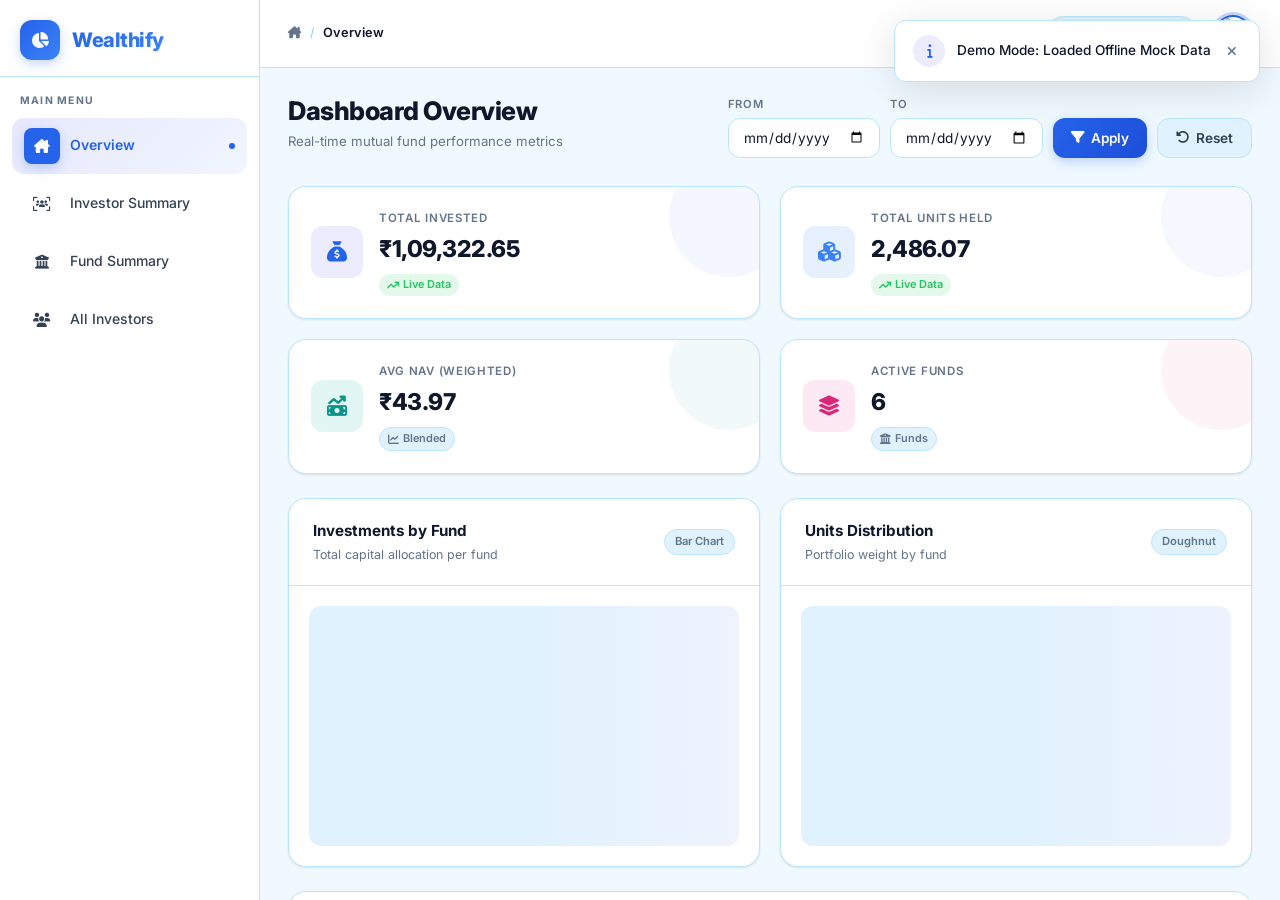
==== index.html @ 177cb7a1 "Bump script version in index.html to force browser cache reload" ====
<!DOCTYPE html>
<html lang="en" data-theme="light">
<head>
    <meta charset="UTF-8">
    <meta name="viewport" content="width=device-width, initial-scale=1.0">
    <meta name="description" content="Wealthify — A modern mutual fund investment dashboard with real-time data, analytics, and portfolio tracking.">
    <title>Wealthify — Mutual Fund Dashboard</title>

    <!-- Google Fonts -->
    <link rel="preconnect" href="https://fonts.googleapis.com">
    <link rel="preconnect" href="https://fonts.gstatic.com" crossorigin>
    <link href="https://fonts.googleapis.com/css2?family=Inter:wght@300;400;500;600;700;800&display=swap" rel="stylesheet">

    <!-- Font Awesome -->
    <link rel="stylesheet" href="https://cdnjs.cloudflare.com/ajax/libs/font-awesome/6.5.0/css/all.min.css">

    <!-- Chart.js -->
    <script src="https://cdn.jsdelivr.net/npm/chart.js@4.4.0/dist/chart.umd.min.js"></script>

    <!-- Custom CSS -->
    <link rel="stylesheet" href="style.css">
</head>
<body>

    <!-- Toast Container -->
    <div id="toast-container" aria-live="polite"></div>

    <div class="app-wrapper">

        <!-- ═══════════════════════════════════ SIDEBAR ═══════════════════════════════════ -->
        <aside class="sidebar" id="sidebar">
            <div class="sidebar-header">
                <div class="logo">
                    <div class="logo-icon"><i class="fa-solid fa-chart-pie"></i></div>
                    <span class="logo-text">Wealthify</span>
                </div>
                <button class="sidebar-close" id="sidebar-close" aria-label="Close sidebar">
                    <i class="fa-solid fa-xmark"></i>
                </button>
            </div>

            <div class="sidebar-section-label">MAIN MENU</div>
            <nav class="nav-menu" role="navigation" aria-label="Main navigation">
                <a href="#" class="nav-item active" data-view="dashboard" id="nav-dashboard">
                    <span class="nav-icon"><i class="fa-solid fa-house-chimney"></i></span>
                    <span class="nav-label">Overview</span>
                    <span class="nav-indicator"></span>
                </a>
                <a href="#" class="nav-item" data-view="investor-summary" id="nav-investor-summary">
                    <span class="nav-icon"><i class="fa-solid fa-users-viewfinder"></i></span>
                    <span class="nav-label">Investor Summary</span>
                    <span class="nav-indicator"></span>
                </a>
                <a href="#" class="nav-item" data-view="fund-summary" id="nav-fund-summary">
                    <span class="nav-icon"><i class="fa-solid fa-building-columns"></i></span>
                    <span class="nav-label">Fund Summary</span>
                    <span class="nav-indicator"></span>
                </a>
                <a href="#" class="nav-item" data-view="investors" id="nav-investors">
                    <span class="nav-icon"><i class="fa-solid fa-users"></i></span>
                    <span class="nav-label">All Investors</span>
                    <span class="nav-indicator"></span>
                </a>
            </nav>


        </aside>

        <!-- Overlay for mobile -->
        <div class="sidebar-overlay" id="sidebar-overlay"></div>

        <!-- ══════════════════════════════════ MAIN CONTENT ══════════════════════════════════ -->
        <main class="main-content" id="main-content">

            <!-- Top Header -->
            <header class="top-header">
                <div class="header-left">
                    <button class="hamburger" id="hamburger" aria-label="Open menu">
                        <i class="fa-solid fa-bars"></i>
                    </button>
                    <div class="breadcrumb" id="breadcrumb">
                        <span><i class="fa-solid fa-house-chimney"></i></span>
                        <span class="breadcrumb-sep">/</span>
                        <span class="breadcrumb-current" id="breadcrumb-current">Overview</span>
                    </div>
                </div>
                <div class="header-right">
                    <div class="header-date">
                        <i class="fa-regular fa-calendar"></i>
                        <span id="header-date-text"></span>
                    </div>
                    <div class="user-avatar" title="Admin User">
                        <img src="https://ui-avatars.com/api/?name=Admin+User&background=6366f1&color=fff&bold=true&size=80" alt="Admin User">
                        <div class="avatar-badge"></div>
                    </div>
                </div>
            </header>

            <!-- Views Container -->
            <div class="views-container" id="views-container">

                <!-- ══════════ VIEW: DASHBOARD ══════════ -->
                <section id="dashboard" class="view active" aria-label="Dashboard Overview">
                    <div class="page-header">
                        <div class="page-title">
                            <h1>Dashboard Overview</h1>
                            <p class="page-subtitle">Real-time mutual fund performance metrics</p>
                        </div>
                        <div class="filters" id="dash-filters">
                            <div class="filter-group">
                                <label class="filter-label" for="dash-start-date">From</label>
                                <input type="date" id="dash-start-date" class="date-input" aria-label="Start date">
                            </div>
                            <div class="filter-group">
                                <label class="filter-label" for="dash-end-date">To</label>
                                <input type="date" id="dash-end-date" class="date-input" aria-label="End date">
                            </div>
                            <button class="btn btn-primary" id="dash-apply-btn" onclick="app.loadDashboard()">
                                <i class="fa-solid fa-filter"></i> Apply
                            </button>
                            <button class="btn btn-ghost" id="dash-reset-btn" onclick="app.resetDashboardFilters()">
                                <i class="fa-solid fa-rotate-left"></i> Reset
                            </button>
                        </div>
                    </div>

                    <!-- Summary Cards -->
                    <div class="stats-grid" id="dash-stats-grid">
                        <div class="stat-card" id="stat-card-1">
                            <div class="stat-card-bg"></div>
                            <div class="stat-icon stat-icon-purple"><i class="fa-solid fa-sack-dollar"></i></div>
                            <div class="stat-content">
                                <p class="stat-label">Total Invested</p>
                                <h2 class="stat-value" id="stat-total-invested">₹0</h2>
                                <span class="stat-badge stat-badge-up"><i class="fa-solid fa-arrow-trend-up"></i> Live Data</span>
                            </div>
                        </div>
                        <div class="stat-card" id="stat-card-2">
                            <div class="stat-card-bg"></div>
                            <div class="stat-icon stat-icon-blue"><i class="fa-solid fa-cubes"></i></div>
                            <div class="stat-content">
                                <p class="stat-label">Total Units Held</p>
                                <h2 class="stat-value" id="stat-total-units">0</h2>
                                <span class="stat-badge stat-badge-up"><i class="fa-solid fa-arrow-trend-up"></i> Live Data</span>
                            </div>
                        </div>
                        <div class="stat-card" id="stat-card-3">
                            <div class="stat-card-bg"></div>
                            <div class="stat-icon stat-icon-teal"><i class="fa-solid fa-money-bill-trend-up"></i></div>
                            <div class="stat-content">
                                <p class="stat-label">Avg NAV (Weighted)</p>
                                <h2 class="stat-value" id="stat-avg-nav">₹0</h2>
                                <span class="stat-badge stat-badge-neutral"><i class="fa-solid fa-chart-line"></i> Blended</span>
                            </div>
                        </div>
                        <div class="stat-card" id="stat-card-4">
                            <div class="stat-card-bg"></div>
                            <div class="stat-icon stat-icon-pink"><i class="fa-solid fa-layer-group"></i></div>
                            <div class="stat-content">
                                <p class="stat-label">Active Funds</p>
                                <h2 class="stat-value" id="stat-fund-count">0</h2>
                                <span class="stat-badge stat-badge-neutral"><i class="fa-solid fa-building-columns"></i> Funds</span>
                            </div>
                        </div>
                    </div>

                    <!-- Charts Row -->
                    <div class="charts-grid">
                        <div class="card chart-card">
                            <div class="card-header">
                                <div>
                                    <h3 class="card-title">Investments by Fund</h3>
                                    <p class="card-subtitle">Total capital allocation per fund</p>
                                </div>
                                <div class="card-actions">
                                    <span class="chart-badge">Bar Chart</span>
                                </div>
                            </div>
                            <div class="chart-wrap">
                                <canvas id="fundInvestmentChart" aria-label="Fund investment bar chart"></canvas>
                                <div class="chart-skeleton" id="chart-skeleton-1"></div>
                            </div>
                        </div>
                        <div class="card chart-card">
                            <div class="card-header">
                                <div>
                                    <h3 class="card-title">Units Distribution</h3>
                                    <p class="card-subtitle">Portfolio weight by fund</p>
                                </div>
                                <div class="card-actions">
                                    <span class="chart-badge">Doughnut</span>
                                </div>
                            </div>
                            <div class="chart-wrap">
                                <canvas id="fundUnitsChart" aria-label="Fund units doughnut chart"></canvas>
                                <div class="chart-skeleton" id="chart-skeleton-2"></div>
                            </div>
                        </div>
                    </div>

                    <!-- Overview Table -->
                    <div class="card table-card">
                        <div class="card-header">
                            <div>
                                <h3 class="card-title">Fund Performance Summary</h3>
                                <p class="card-subtitle">Aggregated metrics per mutual fund</p>
                            </div>
                        </div>
                        <div class="table-responsive">
                            <table class="data-table" id="dashboard-table" aria-label="Fund performance summary">
                                <thead>
                                    <tr>
                                        <th class="sortable" data-col="mutual_fund" data-table="dashboard">
                                            Mutual Fund <span class="sort-icon"><i class="fa-solid fa-sort"></i></span>
                                        </th>
                                        <th class="sortable" data-col="total_amount" data-table="dashboard">
                                            Total Invested <span class="sort-icon"><i class="fa-solid fa-sort"></i></span>
                                        </th>
                                        <th class="sortable" data-col="total_units" data-table="dashboard">
                                            Total Units <span class="sort-icon"><i class="fa-solid fa-sort"></i></span>
                                        </th>
                                        <th class="sortable" data-col="average_nav" data-table="dashboard">
                                            Avg NAV <span class="sort-icon"><i class="fa-solid fa-sort"></i></span>
                                        </th>
                                    </tr>
                                </thead>
                                <tbody id="dashboard-tbody">
                                    <!-- Skeleton rows -->
                                    <tr class="skeleton-row"><td colspan="4"><div class="skeleton-line"></div></td></tr>
                                    <tr class="skeleton-row"><td colspan="4"><div class="skeleton-line"></div></td></tr>
                                    <tr class="skeleton-row"><td colspan="4"><div class="skeleton-line"></div></td></tr>
                                </tbody>
                            </table>
                        </div>
                        <div class="table-empty hidden" id="dashboard-empty">
                            <i class="fa-solid fa-inbox"></i>
                            <p>No data found for selected filters.</p>
                        </div>
                    </div>
                </section>

                <!-- ══════════ VIEW: INVESTOR SUMMARY ══════════ -->
                <section id="investor-summary" class="view" aria-label="Investor Summary">
                    <div class="page-header">
                        <div class="page-title">
                            <h1>Investor Summary</h1>
                            <p class="page-subtitle">Per-investor fund allocation and totals</p>
                        </div>
                        <div class="filters">
                            <div class="filter-group search-group">
                                <span class="search-icon"><i class="fa-solid fa-magnifying-glass"></i></span>
                                <input type="text" id="inv-search" class="search-input" placeholder="Search investor name..." aria-label="Search investors">
                            </div>
                            <div class="filter-group">
                                <label class="filter-label" for="inv-start-date">From</label>
                                <input type="date" id="inv-start-date" class="date-input" aria-label="Start date">
                            </div>
                            <div class="filter-group">
                                <label class="filter-label" for="inv-end-date">To</label>
                                <input type="date" id="inv-end-date" class="date-input" aria-label="End date">
                            </div>
                            <button class="btn btn-primary" onclick="app.resetPageAndLoad('investorSummary')">
                                <i class="fa-solid fa-filter"></i> Apply
                            </button>
                        </div>
                    </div>

                    <div class="card table-card">
                        <div class="card-header">
                            <div>
                                <h3 class="card-title">Investor Purchase Details</h3>
                                <p class="card-subtitle" id="inv-count-label">Showing all records</p>
                            </div>
                        </div>
                        <div class="table-responsive">
                            <table class="data-table" id="investor-summary-table" aria-label="Investor summary table">
                                <thead>
                                    <tr>
                                        <th>Investor Name</th>
                                        <th>Mutual Fund</th>
                                        <th class="text-right">Total Amount (₹)</th>
                                        <th class="text-right">Total Units</th>
                                    </tr>
                                </thead>
                                <tbody id="investor-summary-tbody">
                                    <tr class="skeleton-row"><td colspan="4"><div class="skeleton-line"></div></td></tr>
                                    <tr class="skeleton-row"><td colspan="4"><div class="skeleton-line"></div></td></tr>
                                    <tr class="skeleton-row"><td colspan="4"><div class="skeleton-line"></div></td></tr>
                                </tbody>
                            </table>
                        </div>
                        <div class="table-empty hidden" id="investor-summary-empty">
                            <i class="fa-solid fa-inbox"></i>
                            <p>No investor records found.</p>
                        </div>
                        <div class="pagination-bar">
                            <span class="pagination-info" id="inv-page-info">Page 1</span>
                            <div class="pagination-controls">
                                <button class="pag-btn" id="inv-prev" onclick="app.prevPage('investorSummary')" disabled aria-label="Previous page">
                                    <i class="fa-solid fa-chevron-left"></i> Prev
                                </button>
                                <span class="pag-current" id="inv-page-num">1</span>
                                <button class="pag-btn" id="inv-next" onclick="app.nextPage('investorSummary')" aria-label="Next page">
                                    Next <i class="fa-solid fa-chevron-right"></i>
                                </button>
                            </div>
                        </div>
                    </div>
                </section>

                <!-- ══════════ VIEW: FUND SUMMARY ══════════ -->
                <section id="fund-summary" class="view" aria-label="Fund Summary">
                    <div class="page-header">
                        <div class="page-title">
                            <h1>Fund-wise Summary</h1>
                            <p class="page-subtitle">Fund breakdown by investor contributions</p>
                        </div>
                        <div class="filters">
                            <div class="filter-group">
                                <label class="filter-label" for="fund-start-date">From</label>
                                <input type="date" id="fund-start-date" class="date-input" aria-label="Start date">
                            </div>
                            <div class="filter-group">
                                <label class="filter-label" for="fund-end-date">To</label>
                                <input type="date" id="fund-end-date" class="date-input" aria-label="End date">
                            </div>
                            <button class="btn btn-primary" onclick="app.resetPageAndLoad('fundSummary')">
                                <i class="fa-solid fa-filter"></i> Apply
                            </button>
                        </div>
                    </div>

                    <div class="card table-card">
                        <div class="card-header">
                            <div>
                                <h3 class="card-title">Fund Investor Breakdown</h3>
                                <p class="card-subtitle" id="fund-count-label">Showing all records</p>
                            </div>
                        </div>
                        <div class="table-responsive">
                            <table class="data-table" id="fund-summary-table" aria-label="Fund summary table">
                                <thead>
                                    <tr>
                                        <th>Mutual Fund</th>
                                        <th>Investor Name</th>
                                        <th class="text-right">Invested Amount (₹)</th>
                                        <th class="text-right">NAV Units</th>
                                    </tr>
                                </thead>
                                <tbody id="fund-summary-tbody">
                                    <tr class="skeleton-row"><td colspan="4"><div class="skeleton-line"></div></td></tr>
                                    <tr class="skeleton-row"><td colspan="4"><div class="skeleton-line"></div></td></tr>
                                    <tr class="skeleton-row"><td colspan="4"><div class="skeleton-line"></div></td></tr>
                                </tbody>
                            </table>
                        </div>
                        <div class="table-empty hidden" id="fund-summary-empty">
                            <i class="fa-solid fa-inbox"></i>
                            <p>No fund records found.</p>
                        </div>
                        <div class="pagination-bar">
                            <span class="pagination-info" id="fund-page-info">Page 1</span>
                            <div class="pagination-controls">
                                <button class="pag-btn" id="fund-prev" onclick="app.prevPage('fundSummary')" disabled aria-label="Previous page">
                                    <i class="fa-solid fa-chevron-left"></i> Prev
                                </button>
                                <span class="pag-current" id="fund-page-num">1</span>
                                <button class="pag-btn" id="fund-next" onclick="app.nextPage('fundSummary')" aria-label="Next page">
                                    Next <i class="fa-solid fa-chevron-right"></i>
                                </button>
                            </div>
                        </div>
                    </div>
                </section>

                <!-- ══════════ VIEW: ALL INVESTORS ══════════ -->
                <section id="investors" class="view" aria-label="All Investors">
                    <div class="page-header">
                        <div class="page-title">
                            <h1>All Investors</h1>
                            <p class="page-subtitle">Complete investor registry with portfolio totals</p>
                        </div>
                        <div class="filters">
                            <div class="filter-group search-group">
                                <span class="search-icon"><i class="fa-solid fa-magnifying-glass"></i></span>
                                <input type="text" id="all-inv-search" class="search-input" placeholder="Search investor name..." aria-label="Search all investors">
                            </div>
                            <div class="filter-group">
                                <label class="filter-label" for="all-inv-start-date">From</label>
                                <input type="date" id="all-inv-start-date" class="date-input" aria-label="Start date">
                            </div>
                            <div class="filter-group">
                                <label class="filter-label" for="all-inv-end-date">To</label>
                                <input type="date" id="all-inv-end-date" class="date-input" aria-label="End date">
                            </div>
                            <button class="btn btn-primary" onclick="app.resetPageAndLoad('investors')">
                                <i class="fa-solid fa-filter"></i> Apply
                            </button>
                        </div>
                    </div>

                    <div class="card table-card">
                        <div class="card-header">
                            <div>
                                <h3 class="card-title">Investor Registry</h3>
                                <p class="card-subtitle" id="all-inv-count-label">Showing all records</p>
                            </div>
                        </div>
                        <div class="table-responsive">
                            <table class="data-table" id="investors-list-table" aria-label="Investors list table">
                                <thead>
                                    <tr>
                                        <th>#</th>
                                        <th>Investor Name</th>
                                        <th>PAN Number</th>
                                        <th class="text-right">Total Investment (₹)</th>
                                    </tr>
                                </thead>
                                <tbody id="investors-tbody">
                                    <tr class="skeleton-row"><td colspan="4"><div class="skeleton-line"></div></td></tr>
                                    <tr class="skeleton-row"><td colspan="4"><div class="skeleton-line"></div></td></tr>
                                    <tr class="skeleton-row"><td colspan="4"><div class="skeleton-line"></div></td></tr>
                                </tbody>
                            </table>
                        </div>
                        <div class="table-empty hidden" id="investors-empty">
                            <i class="fa-solid fa-inbox"></i>
                            <p>No investors found.</p>
                        </div>
                        <div class="pagination-bar">
                            <span class="pagination-info" id="all-inv-page-info">Page 1</span>
                            <div class="pagination-controls">
                                <button class="pag-btn" id="all-inv-prev" onclick="app.prevPage('investors')" disabled aria-label="Previous page">
                                    <i class="fa-solid fa-chevron-left"></i> Prev
                                </button>
                                <span class="pag-current" id="all-inv-page-num">1</span>
                                <button class="pag-btn" id="all-inv-next" onclick="app.nextPage('investors')" aria-label="Next page">
                                    Next <i class="fa-solid fa-chevron-right"></i>
                                </button>
                            </div>
                        </div>
                    </div>
                </section>

            </div><!-- /views-container -->
        </main><!-- /main-content -->
    </div><!-- /app-wrapper -->

    <script src="app.js?v=3"></script>
</body>
</html>
---- style.css ----
/* ═══════════════════════════════════════════════════════════════
   WEALTHIFY — style.css
   Premium mutual fund dashboard — pure CSS design system
   ═══════════════════════════════════════════════════════════════ */

/* ── 1. DESIGN TOKENS ─────────────────────────────────────────── */
:root {
    --primary:          #2563eb;
    --primary-light:    #60a5fa;
    --primary-dark:     #1d4ed8;
    --primary-glow:     rgba(37, 99, 235, 0.25);
    --accent-blue:      #3b82f6;
    --accent-teal:      #0d9488;
    --accent-pink:      #db2777;
    --accent-amber:     #d97706;

    /* Light Mode */
    --bg-base:          #f0f9ff;
    --bg-surface:       #ffffff;
    --bg-sidebar:       #ffffff;
    --bg-elevated:      #e0f2fe;
    --bg-hover:         rgba(37, 99, 235, 0.08);
    --text-main:        #0f172a;
    --text-secondary:   #334155;
    --text-muted:       #64748b;
    --border:           #bae6fd;
    --border-strong:    #7dd3fc;
    --shadow-sm:        0 1px 3px rgba(0,0,0,0.06), 0 1px 2px rgba(0,0,0,0.04);
    --shadow-md:        0 4px 16px rgba(0,0,0,0.08);
    --shadow-lg:        0 8px 40px rgba(0,0,0,0.12);
    --sidebar-width:    260px;
    --header-height:    68px;
    --radius-sm:        8px;
    --radius-md:        12px;
    --radius-lg:        18px;
    --transition:       0.2s cubic-bezier(0.4, 0, 0.2, 1);
}



/* ── 2. RESET & BASE ──────────────────────────────────────────── */
*, *::before, *::after {
    margin: 0;
    padding: 0;
    box-sizing: border-box;
}

html { scroll-behavior: smooth; }

body {
    font-family: 'Inter', -apple-system, BlinkMacSystemFont, sans-serif;
    background-color: var(--bg-base);
    color: var(--text-main);
    line-height: 1.6;
    font-size: 14px;
    overflow-x: hidden;
    -webkit-font-smoothing: antialiased;
}

a { text-decoration: none; color: inherit; }
button { font-family: inherit; cursor: pointer; border: none; background: none; }
img { display: block; }
input, select { font-family: inherit; }

/* ── 3. LAYOUT ────────────────────────────────────────────────── */
.app-wrapper {
    display: flex;
    height: 100vh;
    overflow: hidden;
}

/* ── 4. SIDEBAR ───────────────────────────────────────────────── */
.sidebar {
    width: var(--sidebar-width);
    background: var(--bg-sidebar);
    border-right: 1px solid var(--border);
    display: flex;
    flex-direction: column;
    flex-shrink: 0;
    z-index: 100;
    transition: transform var(--transition);
    overflow: hidden;
    position: relative;
}



.sidebar-header {
    display: flex;
    align-items: center;
    justify-content: space-between;
    padding: 20px 20px 16px;
    border-bottom: 1px solid var(--border);
}

.logo {
    display: flex;
    align-items: center;
    gap: 12px;
}

.logo-icon {
    width: 40px;
    height: 40px;
    border-radius: var(--radius-md);
    background: linear-gradient(135deg, var(--primary), var(--accent-blue));
    display: flex;
    align-items: center;
    justify-content: center;
    color: #fff;
    font-size: 1rem;
    box-shadow: 0 4px 12px var(--primary-glow);
    flex-shrink: 0;
}

.logo-text {
    font-size: 1.25rem;
    font-weight: 800;
    letter-spacing: -0.5px;
    background: linear-gradient(135deg, var(--primary), var(--accent-blue));
    -webkit-background-clip: text;
    -webkit-text-fill-color: transparent;
    background-clip: text;
}

.sidebar-close {
    display: none;
    width: 32px;
    height: 32px;
    border-radius: var(--radius-sm);
    background: var(--bg-elevated);
    border: 1px solid var(--border);
    color: var(--text-secondary);
    align-items: center;
    justify-content: center;
    font-size: 0.9rem;
    flex-shrink: 0;
    cursor: pointer;
}

.sidebar-section-label {
    font-size: 0.65rem;
    font-weight: 700;
    letter-spacing: 0.12em;
    color: var(--text-muted);
    padding: 16px 20px 8px;
    text-transform: uppercase;
}

.nav-menu {
    flex: 1;
    padding: 0 12px;
    display: flex;
    flex-direction: column;
    gap: 2px;
    overflow-y: auto;
}

.nav-item {
    display: flex;
    align-items: center;
    gap: 10px;
    padding: 10px 12px;
    border-radius: var(--radius-md);
    color: var(--text-secondary);
    font-weight: 500;
    font-size: 0.875rem;
    transition: all var(--transition);
    position: relative;
    cursor: pointer;
    white-space: nowrap;
    text-decoration: none;
}

.nav-item:hover {
    background: var(--bg-hover);
    color: var(--primary);
}

.nav-item.active {
    background: linear-gradient(135deg, rgba(99,102,241,0.15), rgba(59,130,246,0.08));
    color: var(--primary);
    font-weight: 600;
}



.nav-icon {
    width: 36px;
    height: 36px;
    border-radius: var(--radius-sm);
    display: flex;
    align-items: center;
    justify-content: center;
    font-size: 0.875rem;
    background: transparent;
    transition: all var(--transition);
    flex-shrink: 0;
}

.nav-item.active .nav-icon {
    background: var(--primary);
    color: #fff;
    box-shadow: 0 4px 12px var(--primary-glow);
}

.nav-indicator {
    margin-left: auto;
    width: 6px;
    height: 6px;
    border-radius: 50%;
    background: var(--primary);
    opacity: 0;
    transition: opacity var(--transition);
}

.nav-item.active .nav-indicator { opacity: 1; }

.sidebar-footer {
    padding: 12px;
    border-top: 1px solid var(--border);
    margin-top: auto;
}



.api-status {
    display: flex;
    align-items: center;
    gap: 8px;
    padding: 8px 12px;
    border-radius: var(--radius-md);
    background: var(--bg-elevated);
    border: 1px solid var(--border);
}

.status-dot {
    width: 8px;
    height: 8px;
    border-radius: 50%;
    background: var(--text-muted);
    flex-shrink: 0;
    transition: background 0.3s;
}

.status-dot.online  { background: #22c55e; box-shadow: 0 0 8px rgba(34,197,94,0.5); }
.status-dot.offline { background: #ef4444; }
.status-dot.connecting { background: var(--accent-amber); animation: pulse-dot 1.5s infinite; }

.status-text {
    font-size: 0.75rem;
    color: var(--text-muted);
    font-weight: 500;
}

@keyframes pulse-dot {
    0%, 100% { opacity: 1; }
    50%       { opacity: 0.4; }
}

/* Overlay for mobile */
.sidebar-overlay {
    display: none;
    position: fixed;
    inset: 0;
    background: rgba(0,0,0,0.6);
    z-index: 99;
    backdrop-filter: blur(2px);
}

.sidebar-overlay.open { display: block; }

/* ── 5. MAIN CONTENT ──────────────────────────────────────────── */
.main-content {
    flex: 1;
    display: flex;
    flex-direction: column;
    overflow: hidden;
    min-width: 0;
}

/* ── 6. TOP HEADER ────────────────────────────────────────────── */
.top-header {
    height: var(--header-height);
    background: var(--bg-surface);
    border-bottom: 1px solid var(--border);
    display: flex;
    align-items: center;
    justify-content: space-between;
    padding: 0 28px;
    flex-shrink: 0;
    z-index: 50;
}

.header-left {
    display: flex;
    align-items: center;
    gap: 16px;
}

.hamburger {
    display: none;
    width: 36px;
    height: 36px;
    border-radius: var(--radius-sm);
    background: var(--bg-elevated);
    border: 1px solid var(--border);
    color: var(--text-secondary);
    align-items: center;
    justify-content: center;
    font-size: 0.9rem;
    transition: all var(--transition);
    cursor: pointer;
}

.hamburger:hover { color: var(--primary); border-color: var(--primary); }

.breadcrumb {
    display: flex;
    align-items: center;
    gap: 8px;
    font-size: 0.8rem;
    color: var(--text-muted);
}

.breadcrumb i { font-size: 0.75rem; }
.breadcrumb-sep { color: var(--border-strong); }
.breadcrumb-current { color: var(--text-main); font-weight: 600; }

.header-right {
    display: flex;
    align-items: center;
    gap: 16px;
}

.header-date {
    display: flex;
    align-items: center;
    gap: 8px;
    font-size: 0.8rem;
    color: var(--text-muted);
    background: var(--bg-elevated);
    border: 1px solid var(--border);
    padding: 6px 12px;
    border-radius: 100px;
}

.header-date i { color: var(--primary); }

.user-avatar { position: relative; cursor: pointer; }

.user-avatar img {
    width: 38px;
    height: 38px;
    border-radius: 50%;
    border: 2px solid var(--primary);
    box-shadow: 0 0 0 3px var(--primary-glow);
    transition: box-shadow var(--transition);
}

.user-avatar:hover img { box-shadow: 0 0 0 5px var(--primary-glow); }

.avatar-badge {
    position: absolute;
    bottom: 1px;
    right: 1px;
    width: 10px;
    height: 10px;
    border-radius: 50%;
    background: #22c55e;
    border: 2px solid var(--bg-surface);
}

/* ── 7. VIEWS CONTAINER ───────────────────────────────────────── */
.views-container {
    flex: 1;
    overflow-y: auto;
    padding: 28px;
}

.views-container::-webkit-scrollbar { width: 6px; }
.views-container::-webkit-scrollbar-track { background: transparent; }
.views-container::-webkit-scrollbar-thumb { background: var(--border-strong); border-radius: 3px; }
.views-container::-webkit-scrollbar-thumb:hover { background: var(--primary); }

.view {
    display: none;
    animation: viewIn 0.35s cubic-bezier(0.4, 0, 0.2, 1) forwards;
}

.view.active { display: block; }

@keyframes viewIn {
    from { opacity: 0; transform: translateY(16px); }
    to   { opacity: 1; transform: translateY(0); }
}

/* ── 8. PAGE HEADER ───────────────────────────────────────────── */
.page-header {
    display: flex;
    align-items: flex-start;
    justify-content: space-between;
    gap: 20px;
    margin-bottom: 28px;
    flex-wrap: wrap;
}

.page-title h1 {
    font-size: 1.6rem;
    font-weight: 800;
    letter-spacing: -0.5px;
    color: var(--text-main);
    line-height: 1.2;
}

.page-subtitle {
    font-size: 0.825rem;
    color: var(--text-muted);
    margin-top: 4px;
}

/* ── 9. FILTERS ───────────────────────────────────────────────── */
.filters {
    display: flex;
    align-items: flex-end;
    gap: 10px;
    flex-wrap: wrap;
}

.filter-group {
    display: flex;
    flex-direction: column;
    gap: 4px;
}

.filter-label {
    font-size: 0.7rem;
    font-weight: 600;
    color: var(--text-muted);
    text-transform: uppercase;
    letter-spacing: 0.06em;
}

.date-input, .search-input {
    background: var(--bg-surface);
    border: 1.5px solid var(--border);
    color: var(--text-main);
    padding: 9px 14px;
    border-radius: var(--radius-md);
    font-size: 0.85rem;
    outline: none;
    transition: border-color var(--transition), box-shadow var(--transition);
    height: 40px;
}

.date-input:focus, .search-input:focus {
    border-color: var(--primary);
    box-shadow: 0 0 0 3px var(--primary-glow);
}

.date-input { min-width: 140px; }

.search-group { position: relative; }

.search-icon {
    position: absolute;
    left: 12px;
    top: 50%;
    transform: translateY(-50%);
    color: var(--text-muted);
    font-size: 0.8rem;
    pointer-events: none;
}

.search-group .search-input {
    padding-left: 34px;
    min-width: 220px;
}

/* ── 10. BUTTONS ──────────────────────────────────────────────── */
.btn {
    display: inline-flex;
    align-items: center;
    gap: 6px;
    padding: 0 18px;
    height: 40px;
    border-radius: var(--radius-md);
    font-size: 0.85rem;
    font-weight: 600;
    transition: all var(--transition);
    white-space: nowrap;
    flex-shrink: 0;
    cursor: pointer;
}

.btn-primary {
    background: linear-gradient(135deg, var(--primary), var(--primary-dark));
    color: #fff;
    box-shadow: 0 4px 12px var(--primary-glow);
    border: none;
}

.btn-primary:hover {
    background: linear-gradient(135deg, var(--primary-light), var(--primary));
    box-shadow: 0 6px 20px var(--primary-glow);
    transform: translateY(-1px);
}

.btn-primary:active { transform: translateY(0); }

.btn-ghost {
    background: var(--bg-elevated);
    border: 1.5px solid var(--border);
    color: var(--text-secondary);
}

.btn-ghost:hover {
    border-color: var(--primary);
    color: var(--primary);
}

/* ── 11. STATS GRID ───────────────────────────────────────────── */
.stats-grid {
    display: grid;
    grid-template-columns: repeat(4, 1fr);
    gap: 20px;
    margin-bottom: 24px;
}

.stat-card {
    background: var(--bg-surface);
    border: 1px solid var(--border);
    border-radius: var(--radius-lg);
    padding: 22px;
    display: flex;
    align-items: center;
    gap: 16px;
    box-shadow: var(--shadow-sm);
    position: relative;
    overflow: hidden;
    transition: box-shadow var(--transition), transform var(--transition);
}

.stat-card:hover {
    box-shadow: var(--shadow-md);
    transform: translateY(-2px);
}

.stat-card-bg {
    position: absolute;
    top: -30px;
    right: -30px;
    width: 120px;
    height: 120px;
    border-radius: 50%;
    opacity: 0.05;
    pointer-events: none;
    transition: opacity var(--transition);
}

.stat-card:nth-child(1) .stat-card-bg { background: var(--primary); }
.stat-card:nth-child(2) .stat-card-bg { background: var(--accent-blue); }
.stat-card:nth-child(3) .stat-card-bg { background: var(--accent-teal); }
.stat-card:nth-child(4) .stat-card-bg { background: var(--accent-pink); }
.stat-card:hover .stat-card-bg { opacity: 0.12; }

.stat-icon {
    width: 52px;
    height: 52px;
    border-radius: var(--radius-md);
    display: flex;
    align-items: center;
    justify-content: center;
    font-size: 1.25rem;
    flex-shrink: 0;
}

.stat-icon-purple { background: rgba(99,102,241,0.12); color: var(--primary); }
.stat-icon-blue   { background: rgba(59,130,246,0.12);  color: var(--accent-blue); }
.stat-icon-teal   { background: rgba(20,184,166,0.12);  color: var(--accent-teal); }
.stat-icon-pink   { background: rgba(236,72,153,0.12);  color: var(--accent-pink); }

.stat-content { min-width: 0; flex: 1; }

.stat-label {
    font-size: 0.72rem;
    font-weight: 600;
    color: var(--text-muted);
    text-transform: uppercase;
    letter-spacing: 0.06em;
    margin-bottom: 4px;
}

.stat-value {
    font-size: 1.45rem;
    font-weight: 800;
    letter-spacing: -0.5px;
    color: var(--text-main);
    white-space: nowrap;
    overflow: hidden;
    text-overflow: ellipsis;
}

.stat-badge {
    display: inline-flex;
    align-items: center;
    gap: 4px;
    font-size: 0.68rem;
    font-weight: 600;
    padding: 2px 8px;
    border-radius: 100px;
    margin-top: 6px;
}

.stat-badge-up      { background: rgba(34,197,94,0.12);  color: #22c55e; }
.stat-badge-down    { background: rgba(239,68,68,0.12);   color: #ef4444; }
.stat-badge-neutral { background: var(--bg-elevated);     color: var(--text-muted); border: 1px solid var(--border); }

/* ── 12. CARDS ────────────────────────────────────────────────── */
.card {
    background: var(--bg-surface);
    border: 1px solid var(--border);
    border-radius: var(--radius-lg);
    box-shadow: var(--shadow-sm);
    overflow: hidden;
}

.card-header {
    display: flex;
    align-items: center;
    justify-content: space-between;
    padding: 20px 24px;
    border-bottom: 1px solid var(--border);
}

.card-title {
    font-size: 0.95rem;
    font-weight: 700;
    color: var(--text-main);
}

.card-subtitle {
    font-size: 0.78rem;
    color: var(--text-muted);
    margin-top: 2px;
}

.card-actions { display: flex; align-items: center; gap: 8px; }

.chart-badge {
    font-size: 0.7rem;
    font-weight: 600;
    background: var(--bg-elevated);
    border: 1px solid var(--border);
    color: var(--text-muted);
    padding: 3px 10px;
    border-radius: 100px;
}

/* ── 13. CHARTS ───────────────────────────────────────────────── */
.charts-grid {
    display: grid;
    grid-template-columns: 1fr 1fr;
    gap: 20px;
    margin-bottom: 24px;
}

.chart-card { display: flex; flex-direction: column; }

.chart-wrap {
    position: relative;
    height: 280px;
    padding: 20px;
}

.chart-wrap canvas {
    position: relative;
    z-index: 2;
    width: 100% !important;
    height: 100% !important;
}

.chart-skeleton {
    position: absolute;
    inset: 20px;
    border-radius: var(--radius-md);
    background: linear-gradient(90deg, var(--bg-elevated) 25%, var(--bg-hover) 50%, var(--bg-elevated) 75%);
    background-size: 200% 100%;
    animation: shimmer 1.6s infinite;
    z-index: 3;
    transition: opacity 0.4s;
}

.chart-skeleton.hidden { opacity: 0; pointer-events: none; }

@keyframes shimmer {
    0%   { background-position: -200% 0; }
    100% { background-position:  200% 0; }
}

/* ── 14. TABLES ───────────────────────────────────────────────── */
.table-card { padding: 0; }
.table-responsive { overflow-x: auto; }

.data-table {
    width: 100%;
    border-collapse: collapse;
    font-size: 0.875rem;
}

.data-table thead tr { background: var(--bg-elevated); }

.data-table th {
    padding: 12px 20px;
    text-align: left;
    font-size: 0.7rem;
    font-weight: 700;
    text-transform: uppercase;
    letter-spacing: 0.08em;
    color: var(--text-muted);
    border-bottom: 1px solid var(--border);
    white-space: nowrap;
    user-select: none;
}

.data-table th.text-right,
.data-table td.text-right { text-align: right; }

.data-table th.sortable { cursor: pointer; transition: color var(--transition); }
.data-table th.sortable:hover { color: var(--primary); }
.data-table th.sort-asc  .sort-icon,
.data-table th.sort-desc .sort-icon { color: var(--primary); opacity: 1; }

.sort-icon { margin-left: 4px; font-size: 0.6rem; opacity: 0.4; transition: all var(--transition); }
.data-table th.sortable:hover .sort-icon { opacity: 1; }

.data-table td {
    padding: 14px 20px;
    border-bottom: 1px solid var(--border);
    color: var(--text-secondary);
    transition: background var(--transition);
}

.data-table tbody tr:last-child td { border-bottom: none; }

.data-table tbody tr:hover td {
    background: var(--bg-hover);
    color: var(--text-main);
}

/* Skeleton rows */
.skeleton-row td { padding: 14px 20px; border-bottom: 1px solid var(--border); }

.skeleton-line {
    height: 14px;
    border-radius: 7px;
    background: linear-gradient(90deg, var(--bg-elevated) 25%, var(--bg-hover) 50%, var(--bg-elevated) 75%);
    background-size: 200% 100%;
    animation: shimmer 1.6s infinite;
}

/* Fund pill */
.fund-tag {
    display: inline-flex;
    align-items: center;
    padding: 3px 10px;
    border-radius: 100px;
    font-size: 0.75rem;
    font-weight: 600;
    background: rgba(99,102,241,0.1);
    color: var(--primary);
    white-space: nowrap;
}

/* Amount */
.amount-text {
    font-weight: 700;
    color: var(--text-main);
    font-variant-numeric: tabular-nums;
}

/* Row index */
.row-index {
    display: inline-flex;
    align-items: center;
    justify-content: center;
    width: 26px;
    height: 26px;
    border-radius: 6px;
    background: var(--bg-elevated);
    font-size: 0.75rem;
    font-weight: 700;
    color: var(--text-muted);
}

/* Empty state */
.table-empty {
    text-align: center;
    padding: 56px 20px;
    color: var(--text-muted);
}

.table-empty i { font-size: 2.5rem; margin-bottom: 12px; display: block; opacity: 0.35; }
.table-empty p { font-size: 0.875rem; }

/* ── 15. PAGINATION ───────────────────────────────────────────── */
.pagination-bar {
    display: flex;
    align-items: center;
    justify-content: space-between;
    padding: 14px 20px;
    border-top: 1px solid var(--border);
    background: var(--bg-elevated);
}

.pagination-info {
    font-size: 0.78rem;
    color: var(--text-muted);
}

.pagination-controls {
    display: flex;
    align-items: center;
    gap: 8px;
}

.pag-btn {
    display: inline-flex;
    align-items: center;
    gap: 5px;
    padding: 6px 14px;
    border-radius: var(--radius-sm);
    font-size: 0.8rem;
    font-weight: 600;
    background: var(--bg-surface);
    border: 1.5px solid var(--border);
    color: var(--text-secondary);
    transition: all var(--transition);
    cursor: pointer;
}

.pag-btn:hover:not(:disabled) {
    border-color: var(--primary);
    color: var(--primary);
    background: var(--bg-hover);
}

.pag-btn:disabled { opacity: 0.4; cursor: not-allowed; }

.pag-current {
    min-width: 32px;
    height: 32px;
    display: inline-flex;
    align-items: center;
    justify-content: center;
    border-radius: var(--radius-sm);
    background: var(--primary);
    color: #fff;
    font-size: 0.8rem;
    font-weight: 700;
    box-shadow: 0 2px 8px var(--primary-glow);
}

/* ── 16. TOAST ────────────────────────────────────────────────── */
#toast-container {
    position: fixed;
    top: 20px;
    right: 20px;
    z-index: 9999;
    display: flex;
    flex-direction: column;
    gap: 10px;
    pointer-events: none;
}

.toast {
    display: flex;
    align-items: center;
    gap: 12px;
    padding: 14px 18px;
    border-radius: var(--radius-md);
    background: var(--bg-surface);
    border: 1px solid var(--border);
    box-shadow: var(--shadow-lg);
    min-width: 280px;
    max-width: 380px;
    pointer-events: all;
    animation: toastIn 0.35s cubic-bezier(0.34, 1.56, 0.64, 1) forwards;
}

.toast.removing { animation: toastOut 0.25s ease forwards; }

@keyframes toastIn {
    from { opacity: 0; transform: translateX(120%); }
    to   { opacity: 1; transform: translateX(0); }
}

@keyframes toastOut {
    from { opacity: 1; transform: translateX(0); }
    to   { opacity: 0; transform: translateX(120%); }
}

.toast-icon {
    width: 32px;
    height: 32px;
    border-radius: 50%;
    display: flex;
    align-items: center;
    justify-content: center;
    font-size: 0.9rem;
    flex-shrink: 0;
}

.toast-success .toast-icon { background: rgba(34,197,94,0.12); color: #22c55e; }
.toast-error   .toast-icon { background: rgba(239,68,68,0.12);  color: #ef4444; }
.toast-info    .toast-icon { background: rgba(99,102,241,0.12); color: var(--primary); }

.toast-message { flex: 1; color: var(--text-main); font-weight: 500; font-size: 0.85rem; }

.toast-close {
    color: var(--text-muted);
    cursor: pointer;
    font-size: 0.8rem;
    padding: 4px;
    transition: color var(--transition);
    background: none;
    border: none;
}

.toast-close:hover { color: var(--text-main); }

/* ── 17. UTILITIES ────────────────────────────────────────────── */
.hidden { display: none !important; }
.text-right { text-align: right; }
.mt-24 { margin-top: 24px; }

/* ── 18. RESPONSIVE ───────────────────────────────────────────── */
@media (max-width: 1280px) {
    .stats-grid { grid-template-columns: repeat(2, 1fr); }
}

@media (max-width: 960px) {
    .charts-grid { grid-template-columns: 1fr; }

    .sidebar {
        position: fixed;
        top: 0;
        left: 0;
        height: 100%;
        transform: translateX(-100%);
        box-shadow: var(--shadow-lg);
    }

    .sidebar.open { transform: translateX(0); }

    .sidebar-close { display: flex; }

    .hamburger { display: flex; }

    .views-container { padding: 20px 16px; }

    .page-header {
        flex-direction: column;
        align-items: flex-start;
    }
}

@media (max-width: 600px) {
    .stats-grid { grid-template-columns: 1fr; }
    .top-header { padding: 0 16px; }
    .header-date { display: none; }
    .stat-value { font-size: 1.2rem; }
    .filters { flex-direction: column; align-items: stretch; }
    .date-input, .search-input { min-width: unset; width: 100%; }
    .btn { justify-content: center; }
}
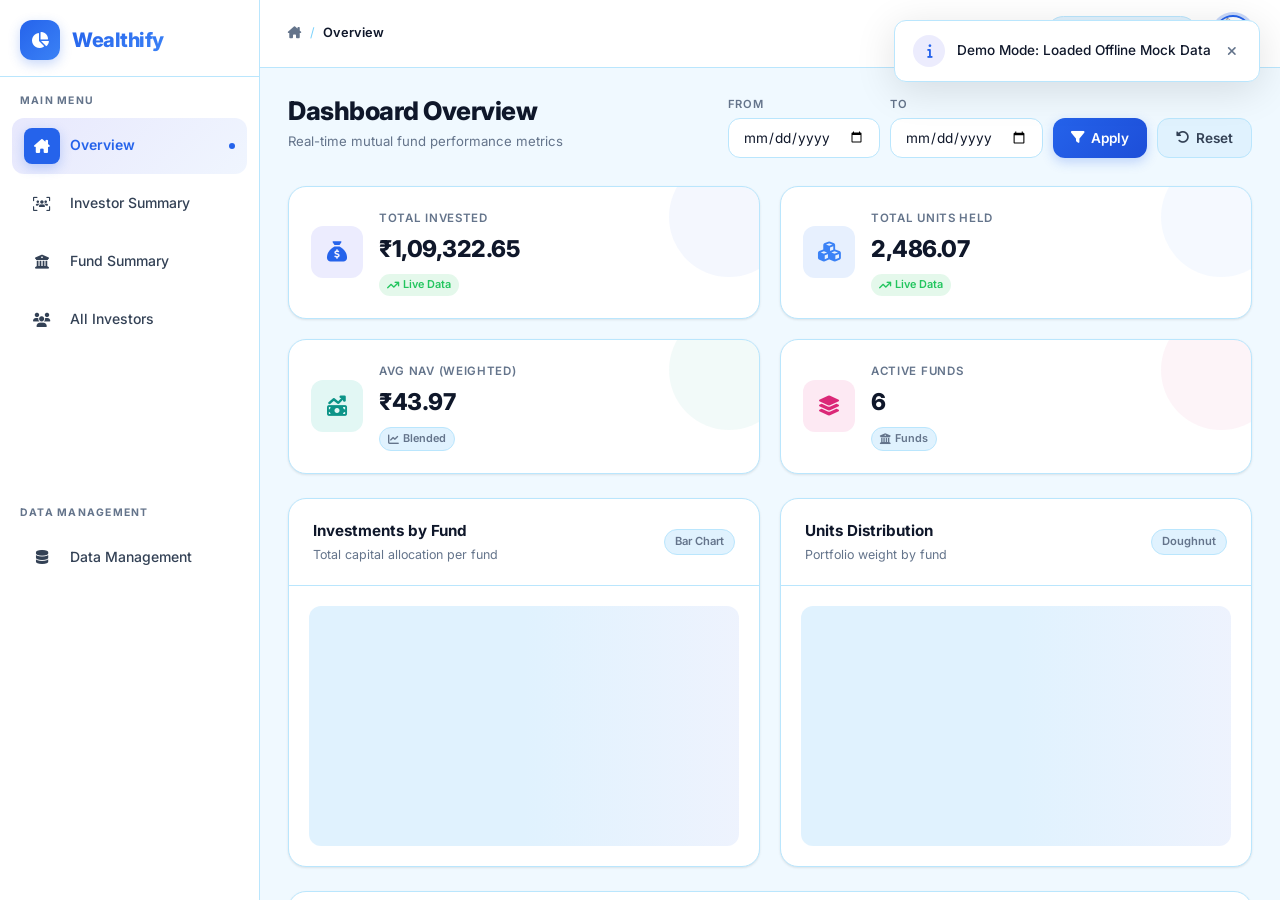
==== commit da178b87: "Implement frontend Data Management CRUD interface and bump script version to v=5" ====
--- a/index.html
+++ b/index.html
@@ -63,6 +63,14 @@
                 </a>
             </nav>
 
+            <div class="sidebar-section-label">DATA MANAGEMENT</div>
+            <nav class="nav-menu" role="navigation" aria-label="Management navigation">
+                <a href="#" class="nav-item" data-view="data-management" id="nav-data-management">
+                    <span class="nav-icon"><i class="fa-solid fa-database"></i></span>
+                    <span class="nav-label">Data Management</span>
+                    <span class="nav-indicator"></span>
+                </a>
+            </nav>
 
         </aside>
 
@@ -442,10 +450,161 @@
                     </div>
                 </section>
 
+                <!-- ══════════════════════════════════ DATA MANAGEMENT (CRUD) ══════════════════════════════════ -->
+                <section id="data-management" class="view" aria-label="Data Management">
+                    <div class="page-header">
+                        <div class="page-title">
+                            <h1>Data Management</h1>
+                            <p class="page-subtitle">Add, edit, or delete Investors, Funds, and Transactions</p>
+                        </div>
+                    </div>
+
+                    <!-- Tabs Header -->
+                    <div class="crud-tabs">
+                        <button class="crud-tab active" data-tab="crud-transactions">
+                            <i class="fa-solid fa-receipt"></i> Transactions
+                        </button>
+                        <button class="crud-tab" data-tab="crud-investors">
+                            <i class="fa-solid fa-users"></i> Investors
+                        </button>
+                        <button class="crud-tab" data-tab="crud-funds">
+                            <i class="fa-solid fa-building-columns"></i> Funds
+                        </button>
+                    </div>
+
+                    <!-- Tab Contents -->
+                    <div class="crud-content-wrapper">
+                        
+                        <!-- ─── A. TRANSACTIONS TAB ─── -->
+                        <div id="crud-transactions" class="crud-tab-panel active">
+                            <div class="crud-panel-header">
+                                <div class="search-group">
+                                    <i class="fa-solid fa-magnifying-glass search-icon"></i>
+                                    <input type="text" id="crud-txn-search" class="search-input" placeholder="Search transactions...">
+                                </div>
+                                <button class="btn btn-primary" id="btn-add-txn">
+                                    <i class="fa-solid fa-plus"></i> Add Transaction
+                                </button>
+                            </div>
+                            <div class="card table-card">
+                                <div class="table-responsive">
+                                    <table class="data-table">
+                                        <thead>
+                                            <tr>
+                                                <th>ID</th>
+                                                <th>Investor</th>
+                                                <th>Mutual Fund</th>
+                                                <th>Date</th>
+                                                <th class="text-right">Amount</th>
+                                                <th class="text-right">NAV</th>
+                                                <th class="text-right">Units</th>
+                                                <th class="text-center">Actions</th>
+                                            </tr>
+                                        </thead>
+                                        <tbody id="crud-txn-tbody">
+                                            <!-- Dynamic rows -->
+                                        </tbody>
+                                    </table>
+                                </div>
+                                <div class="pagination-footer" id="crud-txn-pagination">
+                                    <!-- Dynamic pagination -->
+                                </div>
+                            </div>
+                        </div>
+
+                        <!-- ─── B. INVESTORS TAB ─── -->
+                        <div id="crud-investors" class="crud-tab-panel">
+                            <div class="crud-panel-header">
+                                <div class="search-group">
+                                    <i class="fa-solid fa-magnifying-glass search-icon"></i>
+                                    <input type="text" id="crud-inv-search" class="search-input" placeholder="Search investors...">
+                                </div>
+                                <button class="btn btn-primary" id="btn-add-inv">
+                                    <i class="fa-solid fa-plus"></i> Add Investor
+                                </button>
+                            </div>
+                            <div class="card table-card">
+                                <div class="table-responsive">
+                                    <table class="data-table">
+                                        <thead>
+                                            <tr>
+                                                <th>ID</th>
+                                                <th>Name</th>
+                                                <th>PAN Number</th>
+                                                <th class="text-center">Actions</th>
+                                            </tr>
+                                        </thead>
+                                        <tbody id="crud-inv-tbody">
+                                            <!-- Dynamic rows -->
+                                        </tbody>
+                                    </table>
+                                </div>
+                                <div class="pagination-footer" id="crud-inv-pagination">
+                                    <!-- Dynamic pagination -->
+                                </div>
+                            </div>
+                        </div>
+
+                        <!-- ─── C. FUNDS TAB ─── -->
+                        <div id="crud-funds" class="crud-tab-panel">
+                            <div class="crud-panel-header">
+                                <div class="search-group">
+                                    <i class="fa-solid fa-magnifying-glass search-icon"></i>
+                                    <input type="text" id="crud-fund-search" class="search-input" placeholder="Search funds...">
+                                </div>
+                                <button class="btn btn-primary" id="btn-add-fund">
+                                    <i class="fa-solid fa-plus"></i> Add Fund
+                                </button>
+                            </div>
+                            <div class="card table-card">
+                                <div class="table-responsive">
+                                    <table class="data-table">
+                                        <thead>
+                                            <tr>
+                                                <th>ID</th>
+                                                <th>Fund Name</th>
+                                                <th>AMC Code</th>
+                                                <th>Scheme Type</th>
+                                                <th class="text-center">Actions</th>
+                                            </tr>
+                                        </thead>
+                                        <tbody id="crud-fund-tbody">
+                                            <!-- Dynamic rows -->
+                                        </tbody>
+                                    </table>
+                                </div>
+                                <div class="pagination-footer" id="crud-fund-pagination">
+                                    <!-- Dynamic pagination -->
+                                </div>
+                            </div>
+                        </div>
+
+                    </div>
+                </section>
+
             </div><!-- /views-container -->
         </main><!-- /main-content -->
     </div><!-- /app-wrapper -->
 
-    <script src="app.js?v=3"></script>
+    <!-- ══════════════════════════════════ CRUD MODAL ══════════════════════════════════ -->
+    <div class="crud-modal-overlay" id="crud-modal-overlay">
+        <div class="crud-modal">
+            <div class="crud-modal-header">
+                <h3 id="crud-modal-title">Add Investor</h3>
+                <button class="crud-modal-close" id="crud-modal-close" aria-label="Close modal">&times;</button>
+            </div>
+            <div class="crud-modal-body">
+                <form id="crud-form">
+                    <!-- Fields are generated dynamically by javascript -->
+                </form>
+            </div>
+            <div class="crud-modal-footer">
+                <button class="btn btn-ghost" id="btn-modal-cancel">Cancel</button>
+                <button class="btn btn-primary" id="btn-modal-save">Save Changes</button>
+            </div>
+        </div>
+    </div>
+
+    <script src="app.js?v=5"></script>
 </body>
 </html>
--- a/style.css
+++ b/style.css
@@ -934,6 +934,261 @@
 .text-right { text-align: right; }
 .mt-24 { margin-top: 24px; }
 
+/* ── 19. DATA MANAGEMENT CRUD VIEWS ───────────────────────────── */
+.crud-tabs {
+    display: flex;
+    gap: 8px;
+    margin-bottom: 24px;
+    border-bottom: 1.5px solid var(--border);
+    padding-bottom: 8px;
+}
+
+.crud-tab {
+    display: inline-flex;
+    align-items: center;
+    gap: 8px;
+    padding: 10px 18px;
+    font-size: 0.9rem;
+    font-weight: 600;
+    color: var(--text-secondary);
+    border-radius: var(--radius-md);
+    transition: all var(--transition);
+}
+
+.crud-tab:hover {
+    background: var(--bg-hover);
+    color: var(--primary);
+}
+
+.crud-tab.active {
+    background: linear-gradient(135deg, rgba(99,102,241,0.15), rgba(59,130,246,0.08));
+    color: var(--primary);
+}
+
+.crud-tab-panel {
+    display: none;
+}
+
+.crud-tab-panel.active {
+    display: block;
+    animation: viewIn 0.3s forwards;
+}
+
+.crud-panel-header {
+    display: flex;
+    align-items: center;
+    justify-content: space-between;
+    gap: 20px;
+    margin-bottom: 18px;
+    flex-wrap: wrap;
+}
+
+/* CRUD Modal */
+.crud-modal-overlay {
+    display: none;
+    position: fixed;
+    inset: 0;
+    background: rgba(15, 23, 42, 0.6);
+    backdrop-filter: blur(4px);
+    z-index: 1000;
+    align-items: center;
+    justify-content: center;
+    padding: 20px;
+}
+
+.crud-modal-overlay.active {
+    display: flex;
+}
+
+.crud-modal {
+    background: var(--bg-surface);
+    border: 1px solid var(--border);
+    border-radius: var(--radius-lg);
+    box-shadow: var(--shadow-lg);
+    width: 100%;
+    max-width: 500px;
+    max-height: 90vh;
+    display: flex;
+    flex-direction: column;
+    overflow: hidden;
+    animation: modalIn 0.3s cubic-bezier(0.34, 1.56, 0.64, 1) forwards;
+}
+
+@keyframes modalIn {
+    from { transform: scale(0.95); opacity: 0; }
+    to { transform: scale(1); opacity: 1; }
+}
+
+.crud-modal-header {
+    display: flex;
+    align-items: center;
+    justify-content: space-between;
+    padding: 18px 24px;
+    border-bottom: 1px solid var(--border);
+}
+
+.crud-modal-header h3 {
+    font-size: 1.1rem;
+    font-weight: 700;
+    color: var(--text-main);
+}
+
+.crud-modal-close {
+    font-size: 1.5rem;
+    color: var(--text-muted);
+    background: none;
+    border: none;
+    cursor: pointer;
+    transition: color var(--transition);
+}
+
+.crud-modal-close:hover {
+    color: var(--text-main);
+}
+
+.crud-modal-body {
+    padding: 24px;
+    overflow-y: auto;
+    flex: 1;
+}
+
+.crud-modal-footer {
+    display: flex;
+    align-items: center;
+    justify-content: flex-end;
+    gap: 12px;
+    padding: 16px 24px;
+    border-top: 1px solid var(--border);
+    background: var(--bg-base);
+}
+
+.form-group {
+    display: flex;
+    flex-direction: column;
+    gap: 6px;
+    margin-bottom: 16px;
+}
+
+.form-group:last-child {
+    margin-bottom: 0;
+}
+
+.form-label {
+    font-size: 0.75rem;
+    font-weight: 600;
+    color: var(--text-secondary);
+    text-transform: uppercase;
+    letter-spacing: 0.04em;
+}
+
+.form-input, .form-select {
+    width: 100%;
+    height: 40px;
+    background: var(--bg-surface);
+    border: 1.5px solid var(--border);
+    color: var(--text-main);
+    padding: 8px 12px;
+    border-radius: var(--radius-md);
+    font-size: 0.875rem;
+    outline: none;
+    transition: all var(--transition);
+}
+
+.form-input:focus, .form-select:focus {
+    border-color: var(--primary);
+    box-shadow: 0 0 0 3px var(--primary-glow);
+}
+
+/* Pagination Footer */
+.pagination-footer {
+    display: flex;
+    align-items: center;
+    justify-content: space-between;
+    padding: 16px 24px;
+    border-top: 1px solid var(--border);
+    background: var(--bg-surface);
+    font-size: 0.825rem;
+    color: var(--text-muted);
+}
+
+.pagination-btn-group {
+    display: flex;
+    gap: 6px;
+}
+
+.pagination-btn {
+    display: inline-flex;
+    align-items: center;
+    justify-content: center;
+    width: 32px;
+    height: 32px;
+    border-radius: var(--radius-sm);
+    border: 1px solid var(--border);
+    color: var(--text-secondary);
+    font-weight: 600;
+    transition: all var(--transition);
+    cursor: pointer;
+}
+
+.pagination-btn:hover:not(:disabled) {
+    background: var(--bg-hover);
+    color: var(--primary);
+    border-color: var(--primary);
+}
+
+.pagination-btn.active {
+    background: var(--primary);
+    color: #fff;
+    border-color: var(--primary);
+    box-shadow: 0 2px 6px var(--primary-glow);
+}
+
+.pagination-btn:disabled {
+    opacity: 0.5;
+    cursor: not-allowed;
+}
+
+/* Action icons inside table */
+.action-btn-group {
+    display: flex;
+    justify-content: center;
+    gap: 8px;
+}
+
+.action-btn {
+    width: 32px;
+    height: 32px;
+    border-radius: var(--radius-sm);
+    display: inline-flex;
+    align-items: center;
+    justify-content: center;
+    font-size: 0.85rem;
+    transition: all var(--transition);
+    cursor: pointer;
+}
+
+.action-btn-edit {
+    background: rgba(37, 99, 235, 0.08);
+    color: var(--primary);
+    border: 1px solid rgba(37, 99, 235, 0.2);
+}
+
+.action-btn-edit:hover {
+    background: var(--primary);
+    color: #fff;
+}
+
+.action-btn-delete {
+    background: rgba(239, 68, 68, 0.08);
+    color: #ef4444;
+    border: 1px solid rgba(239, 68, 68, 0.2);
+}
+
+.action-btn-delete:hover {
+    background: #ef4444;
+    color: #fff;
+}
+
 /* ── 18. RESPONSIVE ───────────────────────────────────────────── */
 @media (max-width: 1280px) {
     .stats-grid { grid-template-columns: repeat(2, 1fr); }
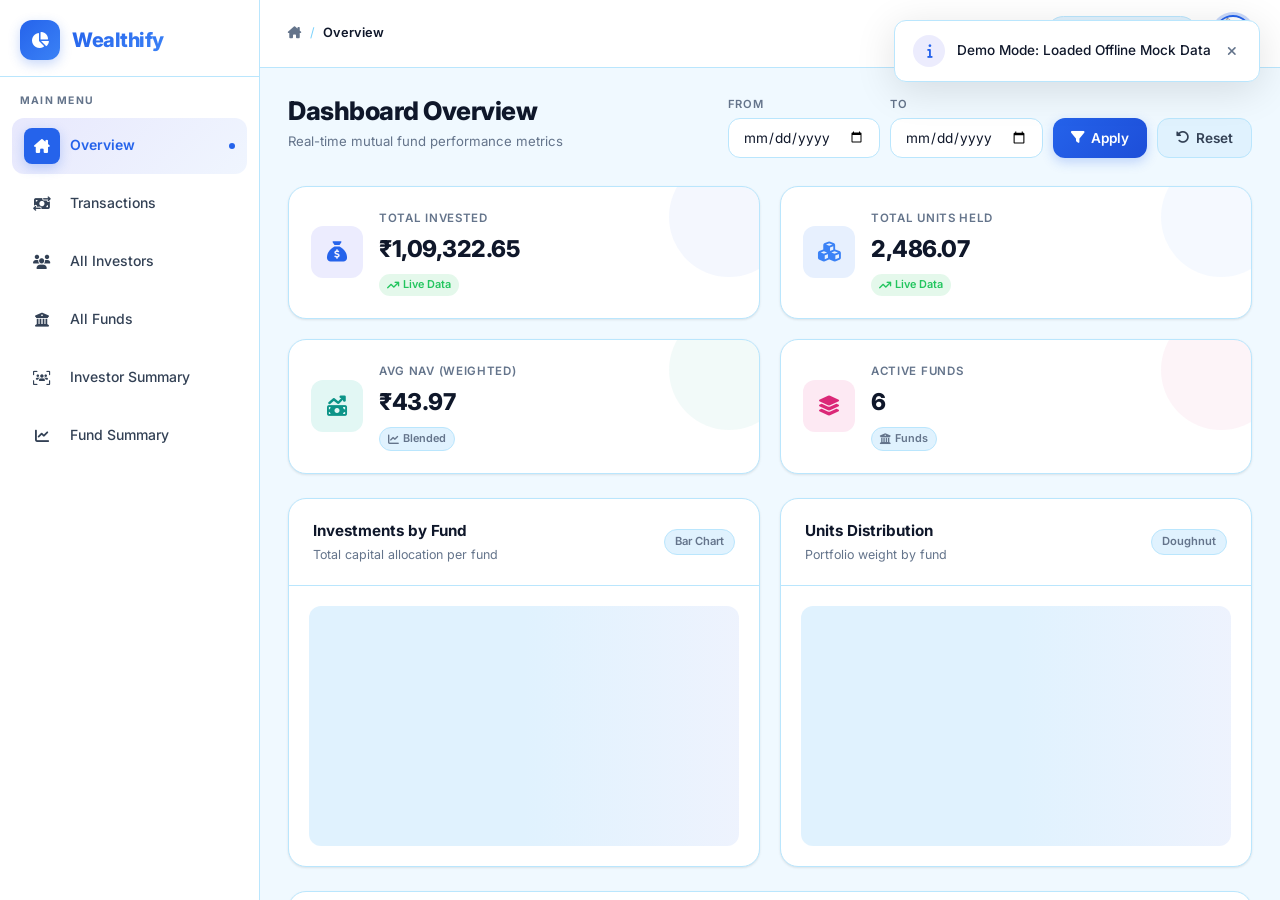
==== commit 4b3cbdfa: "Update CORS configuration to support all dev origins, return IDs from API, and format sidebar" ====
--- a/index.html
+++ b/index.html
@@ -46,14 +46,9 @@
                     <span class="nav-label">Overview</span>
                     <span class="nav-indicator"></span>
                 </a>
-                <a href="#" class="nav-item" data-view="investor-summary" id="nav-investor-summary">
-                    <span class="nav-icon"><i class="fa-solid fa-users-viewfinder"></i></span>
-                    <span class="nav-label">Investor Summary</span>
-                    <span class="nav-indicator"></span>
-                </a>
-                <a href="#" class="nav-item" data-view="fund-summary" id="nav-fund-summary">
-                    <span class="nav-icon"><i class="fa-solid fa-building-columns"></i></span>
-                    <span class="nav-label">Fund Summary</span>
+                <a href="#" class="nav-item" data-view="transactions" id="nav-transactions">
+                    <span class="nav-icon"><i class="fa-solid fa-money-bill-transfer"></i></span>
+                    <span class="nav-label">Transactions</span>
                     <span class="nav-indicator"></span>
                 </a>
                 <a href="#" class="nav-item" data-view="investors" id="nav-investors">
@@ -61,13 +56,19 @@
                     <span class="nav-label">All Investors</span>
                     <span class="nav-indicator"></span>
                 </a>
-            </nav>
-
-            <div class="sidebar-section-label">DATA MANAGEMENT</div>
-            <nav class="nav-menu" role="navigation" aria-label="Management navigation">
-                <a href="#" class="nav-item" data-view="data-management" id="nav-data-management">
-                    <span class="nav-icon"><i class="fa-solid fa-database"></i></span>
-                    <span class="nav-label">Data Management</span>
+                <a href="#" class="nav-item" data-view="funds" id="nav-funds">
+                    <span class="nav-icon"><i class="fa-solid fa-building-columns"></i></span>
+                    <span class="nav-label">All Funds</span>
+                    <span class="nav-indicator"></span>
+                </a>
+                <a href="#" class="nav-item" data-view="investor-summary" id="nav-investor-summary">
+                    <span class="nav-icon"><i class="fa-solid fa-users-viewfinder"></i></span>
+                    <span class="nav-label">Investor Summary</span>
+                    <span class="nav-indicator"></span>
+                </a>
+                <a href="#" class="nav-item" data-view="fund-summary" id="nav-fund-summary">
+                    <span class="nav-icon"><i class="fa-solid fa-chart-line"></i></span>
+                    <span class="nav-label">Fund Summary</span>
                     <span class="nav-indicator"></span>
                 </a>
             </nav>
@@ -404,6 +405,9 @@
                             <button class="btn btn-primary" onclick="app.resetPageAndLoad('investors')">
                                 <i class="fa-solid fa-filter"></i> Apply
                             </button>
+                            <button class="btn btn-primary" onclick="app.openCrudModal('investor', 'add')">
+                                <i class="fa-solid fa-plus"></i> Add Investor
+                            </button>
                         </div>
                     </div>
 
@@ -422,12 +426,13 @@
                                         <th>Investor Name</th>
                                         <th>PAN Number</th>
                                         <th class="text-right">Total Investment (₹)</th>
+                                        <th class="text-center">Actions</th>
                                     </tr>
                                 </thead>
                                 <tbody id="investors-tbody">
-                                    <tr class="skeleton-row"><td colspan="4"><div class="skeleton-line"></div></td></tr>
-                                    <tr class="skeleton-row"><td colspan="4"><div class="skeleton-line"></div></td></tr>
-                                    <tr class="skeleton-row"><td colspan="4"><div class="skeleton-line"></div></td></tr>
+                                    <tr class="skeleton-row"><td colspan="5"><div class="skeleton-line"></div></td></tr>
+                                    <tr class="skeleton-row"><td colspan="5"><div class="skeleton-line"></div></td></tr>
+                                    <tr class="skeleton-row"><td colspan="5"><div class="skeleton-line"></div></td></tr>
                                 </tbody>
                             </table>
                         </div>
@@ -450,135 +455,118 @@
                     </div>
                 </section>
 
-                <!-- ══════════════════════════════════ DATA MANAGEMENT (CRUD) ══════════════════════════════════ -->
-                <section id="data-management" class="view" aria-label="Data Management">
+                <!-- ══════════ VIEW: TRANSACTIONS ══════════ -->
+                <section id="transactions" class="view" aria-label="Transactions">
                     <div class="page-header">
                         <div class="page-title">
-                            <h1>Data Management</h1>
-                            <p class="page-subtitle">Add, edit, or delete Investors, Funds, and Transactions</p>
-                        </div>
-                    </div>
-
-                    <!-- Tabs Header -->
-                    <div class="crud-tabs">
-                        <button class="crud-tab active" data-tab="crud-transactions">
-                            <i class="fa-solid fa-receipt"></i> Transactions
-                        </button>
-                        <button class="crud-tab" data-tab="crud-investors">
-                            <i class="fa-solid fa-users"></i> Investors
-                        </button>
-                        <button class="crud-tab" data-tab="crud-funds">
-                            <i class="fa-solid fa-building-columns"></i> Funds
-                        </button>
-                    </div>
-
-                    <!-- Tab Contents -->
-                    <div class="crud-content-wrapper">
-                        
-                        <!-- ─── A. TRANSACTIONS TAB ─── -->
-                        <div id="crud-transactions" class="crud-tab-panel active">
-                            <div class="crud-panel-header">
-                                <div class="search-group">
-                                    <i class="fa-solid fa-magnifying-glass search-icon"></i>
-                                    <input type="text" id="crud-txn-search" class="search-input" placeholder="Search transactions...">
-                                </div>
-                                <button class="btn btn-primary" id="btn-add-txn">
-                                    <i class="fa-solid fa-plus"></i> Add Transaction
-                                </button>
-                            </div>
-                            <div class="card table-card">
-                                <div class="table-responsive">
-                                    <table class="data-table">
-                                        <thead>
-                                            <tr>
-                                                <th>ID</th>
-                                                <th>Investor</th>
-                                                <th>Mutual Fund</th>
-                                                <th>Date</th>
-                                                <th class="text-right">Amount</th>
-                                                <th class="text-right">NAV</th>
-                                                <th class="text-right">Units</th>
-                                                <th class="text-center">Actions</th>
-                                            </tr>
-                                        </thead>
-                                        <tbody id="crud-txn-tbody">
-                                            <!-- Dynamic rows -->
-                                        </tbody>
-                                    </table>
-                                </div>
-                                <div class="pagination-footer" id="crud-txn-pagination">
-                                    <!-- Dynamic pagination -->
-                                </div>
-                            </div>
-                        </div>
-
-                        <!-- ─── B. INVESTORS TAB ─── -->
-                        <div id="crud-investors" class="crud-tab-panel">
-                            <div class="crud-panel-header">
-                                <div class="search-group">
-                                    <i class="fa-solid fa-magnifying-glass search-icon"></i>
-                                    <input type="text" id="crud-inv-search" class="search-input" placeholder="Search investors...">
-                                </div>
-                                <button class="btn btn-primary" id="btn-add-inv">
-                                    <i class="fa-solid fa-plus"></i> Add Investor
-                                </button>
-                            </div>
-                            <div class="card table-card">
-                                <div class="table-responsive">
-                                    <table class="data-table">
-                                        <thead>
-                                            <tr>
-                                                <th>ID</th>
-                                                <th>Name</th>
-                                                <th>PAN Number</th>
-                                                <th class="text-center">Actions</th>
-                                            </tr>
-                                        </thead>
-                                        <tbody id="crud-inv-tbody">
-                                            <!-- Dynamic rows -->
-                                        </tbody>
-                                    </table>
-                                </div>
-                                <div class="pagination-footer" id="crud-inv-pagination">
-                                    <!-- Dynamic pagination -->
-                                </div>
-                            </div>
-                        </div>
-
-                        <!-- ─── C. FUNDS TAB ─── -->
-                        <div id="crud-funds" class="crud-tab-panel">
-                            <div class="crud-panel-header">
-                                <div class="search-group">
-                                    <i class="fa-solid fa-magnifying-glass search-icon"></i>
-                                    <input type="text" id="crud-fund-search" class="search-input" placeholder="Search funds...">
-                                </div>
-                                <button class="btn btn-primary" id="btn-add-fund">
-                                    <i class="fa-solid fa-plus"></i> Add Fund
-                                </button>
-                            </div>
-                            <div class="card table-card">
-                                <div class="table-responsive">
-                                    <table class="data-table">
-                                        <thead>
-                                            <tr>
-                                                <th>ID</th>
-                                                <th>Fund Name</th>
-                                                <th>AMC Code</th>
-                                                <th>Scheme Type</th>
-                                                <th class="text-center">Actions</th>
-                                            </tr>
-                                        </thead>
-                                        <tbody id="crud-fund-tbody">
-                                            <!-- Dynamic rows -->
-                                        </tbody>
-                                    </table>
-                                </div>
-                                <div class="pagination-footer" id="crud-fund-pagination">
-                                    <!-- Dynamic pagination -->
-                                </div>
-                            </div>
-                        </div>
-
+                            <h1>Transactions</h1>
+                            <p class="page-subtitle">Detailed transaction ledger and tracking</p>
+                        </div>
+                        <div class="filters">
+                            <div class="filter-group search-group">
+                                <span class="search-icon"><i class="fa-solid fa-magnifying-glass"></i></span>
+                                <input type="text" id="all-txns-search" class="search-input" placeholder="Search investor or fund..." aria-label="Search transactions">
+                            </div>
+                            <button class="btn btn-primary" onclick="app.openCrudModal('transaction', 'add')">
+                                <i class="fa-solid fa-plus"></i> Add Transaction
+                            </button>
+                        </div>
+                    </div>
+
+                    <div class="card table-card">
+                        <div class="table-responsive">
+                            <table class="data-table" id="transactions-list-table" aria-label="Transactions list table">
+                                <thead>
+                                    <tr>
+                                        <th>ID</th>
+                                        <th>Investor</th>
+                                        <th>Mutual Fund</th>
+                                        <th>Date</th>
+                                        <th class="text-right">Amount (₹)</th>
+                                        <th class="text-right">NAV (₹)</th>
+                                        <th class="text-right">Units</th>
+                                        <th class="text-center">Actions</th>
+                                    </tr>
+                                </thead>
+                                <tbody id="transactions-tbody">
+                                    <tr class="skeleton-row"><td colspan="8"><div class="skeleton-line"></div></td></tr>
+                                    <tr class="skeleton-row"><td colspan="8"><div class="skeleton-line"></div></td></tr>
+                                    <tr class="skeleton-row"><td colspan="8"><div class="skeleton-line"></div></td></tr>
+                                </tbody>
+                            </table>
+                        </div>
+                        <div class="table-empty hidden" id="transactions-empty">
+                            <i class="fa-solid fa-inbox"></i>
+                            <p>No transactions found.</p>
+                        </div>
+                        <div class="pagination-bar">
+                            <span class="pagination-info" id="all-txns-page-info">Page 1</span>
+                            <div class="pagination-controls">
+                                <button class="pag-btn" id="all-txns-prev" onclick="app.prevPage('transactions')" disabled aria-label="Previous page">
+                                    <i class="fa-solid fa-chevron-left"></i> Prev
+                                </button>
+                                <span class="pag-current" id="all-txns-page-num">1</span>
+                                <button class="pag-btn" id="all-txns-next" onclick="app.nextPage('transactions')" aria-label="Next page">
+                                    Next <i class="fa-solid fa-chevron-right"></i>
+                                </button>
+                            </div>
+                        </div>
+                    </div>
+                </section>
+
+                <!-- ══════════ VIEW: FUNDS ══════════ -->
+                <section id="funds" class="view" aria-label="All Funds">
+                    <div class="page-header">
+                        <div class="page-title">
+                            <h1>All Funds</h1>
+                            <p class="page-subtitle">Mutual fund scheme directory and management</p>
+                        </div>
+                        <div class="filters">
+                            <div class="filter-group search-group">
+                                <span class="search-icon"><i class="fa-solid fa-magnifying-glass"></i></span>
+                                <input type="text" id="all-funds-search" class="search-input" placeholder="Search fund name or AMC..." aria-label="Search all funds">
+                            </div>
+                            <button class="btn btn-primary" onclick="app.openCrudModal('fund', 'add')">
+                                <i class="fa-solid fa-plus"></i> Add Fund
+                            </button>
+                        </div>
+                    </div>
+
+                    <div class="card table-card">
+                        <div class="table-responsive">
+                            <table class="data-table" id="funds-list-table" aria-label="Funds list table">
+                                <thead>
+                                    <tr>
+                                        <th>ID</th>
+                                        <th>Fund Name</th>
+                                        <th>AMC Code</th>
+                                        <th>Scheme Type</th>
+                                        <th class="text-center">Actions</th>
+                                    </tr>
+                                </thead>
+                                <tbody id="funds-tbody">
+                                    <tr class="skeleton-row"><td colspan="5"><div class="skeleton-line"></div></td></tr>
+                                    <tr class="skeleton-row"><td colspan="5"><div class="skeleton-line"></div></td></tr>
+                                    <tr class="skeleton-row"><td colspan="5"><div class="skeleton-line"></div></td></tr>
+                                </tbody>
+                            </table>
+                        </div>
+                        <div class="table-empty hidden" id="funds-empty">
+                            <i class="fa-solid fa-inbox"></i>
+                            <p>No funds found.</p>
+                        </div>
+                        <div class="pagination-bar">
+                            <span class="pagination-info" id="all-funds-page-info">Page 1</span>
+                            <div class="pagination-controls">
+                                <button class="pag-btn" id="all-funds-prev" onclick="app.prevPage('funds')" disabled aria-label="Previous page">
+                                    <i class="fa-solid fa-chevron-left"></i> Prev
+                                </button>
+                                <span class="pag-current" id="all-funds-page-num">1</span>
+                                <button class="pag-btn" id="all-funds-next" onclick="app.nextPage('funds')" aria-label="Next page">
+                                    Next <i class="fa-solid fa-chevron-right"></i>
+                                </button>
+                            </div>
+                        </div>
                     </div>
                 </section>
 
@@ -605,6 +593,6 @@
         </div>
     </div>
 
-    <script src="app.js?v=5"></script>
+    <script src="app.js?v=6"></script>
 </body>
 </html>
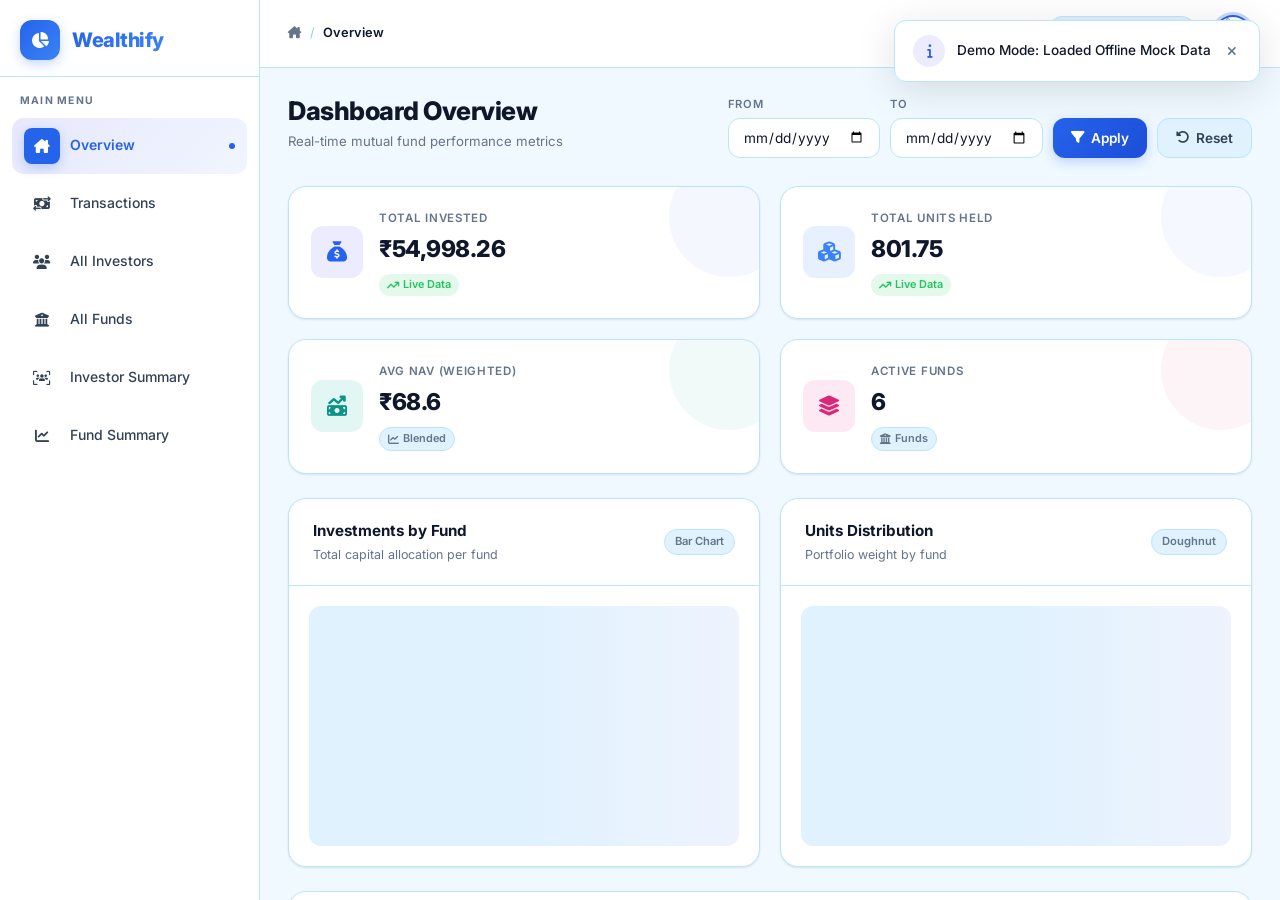
==== commit caa695a5: "Feat: Implement interactive accordion grids in Investor and Fund summaries, remove .nojekyll" ====
--- a/index.html
+++ b/index.html
@@ -285,9 +285,9 @@
                             <table class="data-table" id="investor-summary-table" aria-label="Investor summary table">
                                 <thead>
                                     <tr>
+                                        <th class="accordion-chevron-cell"></th>
                                         <th>Investor Name</th>
-                                        <th>Mutual Fund</th>
-                                        <th class="text-right">Total Amount (₹)</th>
+                                        <th class="text-right">Total Invested (₹)</th>
                                         <th class="text-right">Total Units</th>
                                     </tr>
                                 </thead>
@@ -350,10 +350,10 @@
                             <table class="data-table" id="fund-summary-table" aria-label="Fund summary table">
                                 <thead>
                                     <tr>
+                                        <th class="accordion-chevron-cell"></th>
                                         <th>Mutual Fund</th>
-                                        <th>Investor Name</th>
-                                        <th class="text-right">Invested Amount (₹)</th>
-                                        <th class="text-right">NAV Units</th>
+                                        <th class="text-right">Total Invested (₹)</th>
+                                        <th class="text-right">Total Units</th>
                                     </tr>
                                 </thead>
                                 <tbody id="fund-summary-tbody">
@@ -593,6 +593,6 @@
         </div>
     </div>
 
-    <script src="app.js?v=6"></script>
+    <script src="app.js?v=8"></script>
 </body>
 </html>
--- a/style.css
+++ b/style.css
@@ -1189,6 +1189,105 @@
     color: #fff;
 }
 
+/* ── 17. ACCORDION / TREE DETAILS ─────────────────────────────── */
+.accordion-parent-row {
+    cursor: pointer;
+    transition: background-color var(--transition), transform var(--transition);
+}
+
+.accordion-parent-row:hover {
+    background-color: var(--bg-hover) !important;
+}
+
+.accordion-parent-row.expanded {
+    background-color: rgba(99, 102, 241, 0.04) !important;
+}
+
+.accordion-chevron-cell {
+    width: 40px;
+    text-align: center;
+    padding-right: 0 !important;
+}
+
+.accordion-chevron {
+    display: inline-block;
+    transition: transform var(--transition);
+    color: var(--text-muted);
+}
+
+.accordion-parent-row.expanded .accordion-chevron {
+    transform: rotate(90deg);
+    color: var(--primary);
+}
+
+.nested-table-row {
+    background: transparent !important;
+}
+
+.nested-table-row.hidden {
+    display: none;
+}
+
+.nested-table-container {
+    padding: 16px 24px;
+    background: rgba(255, 255, 255, 0.02);
+    border: 1px solid var(--border);
+    border-radius: var(--radius-md);
+    margin: 8px 12px 16px 52px;
+    box-shadow: inset var(--shadow-sm);
+    backdrop-filter: blur(10px);
+    -webkit-backdrop-filter: blur(10px);
+    animation: slideDown 0.25s cubic-bezier(0.4, 0, 0.2, 1) forwards;
+}
+
+@keyframes slideDown {
+    from {
+        opacity: 0;
+        transform: translateY(-8px);
+    }
+    to {
+        opacity: 1;
+        transform: translateY(0);
+    }
+}
+
+.nested-table {
+    width: 100%;
+    border-collapse: collapse;
+    font-size: 0.825rem;
+}
+
+.nested-table th {
+    font-weight: 700;
+    color: var(--text-muted);
+    text-transform: uppercase;
+    font-size: 0.7rem;
+    letter-spacing: 0.05em;
+    padding: 8px 12px;
+    border-bottom: 1.5px solid var(--border);
+    text-align: left;
+}
+
+.nested-table th.text-right,
+.nested-table td.text-right {
+    text-align: right;
+}
+
+.nested-table td {
+    padding: 10px 12px;
+    border-bottom: 1px solid rgba(255, 255, 255, 0.03);
+    color: var(--text-secondary);
+}
+
+.nested-table tr:last-child td {
+    border-bottom: none;
+}
+
+.nested-table tr:hover td {
+    color: var(--text-main);
+    background: rgba(255, 255, 255, 0.01);
+}
+
 /* ── 18. RESPONSIVE ───────────────────────────────────────────── */
 @media (max-width: 1280px) {
     .stats-grid { grid-template-columns: repeat(2, 1fr); }
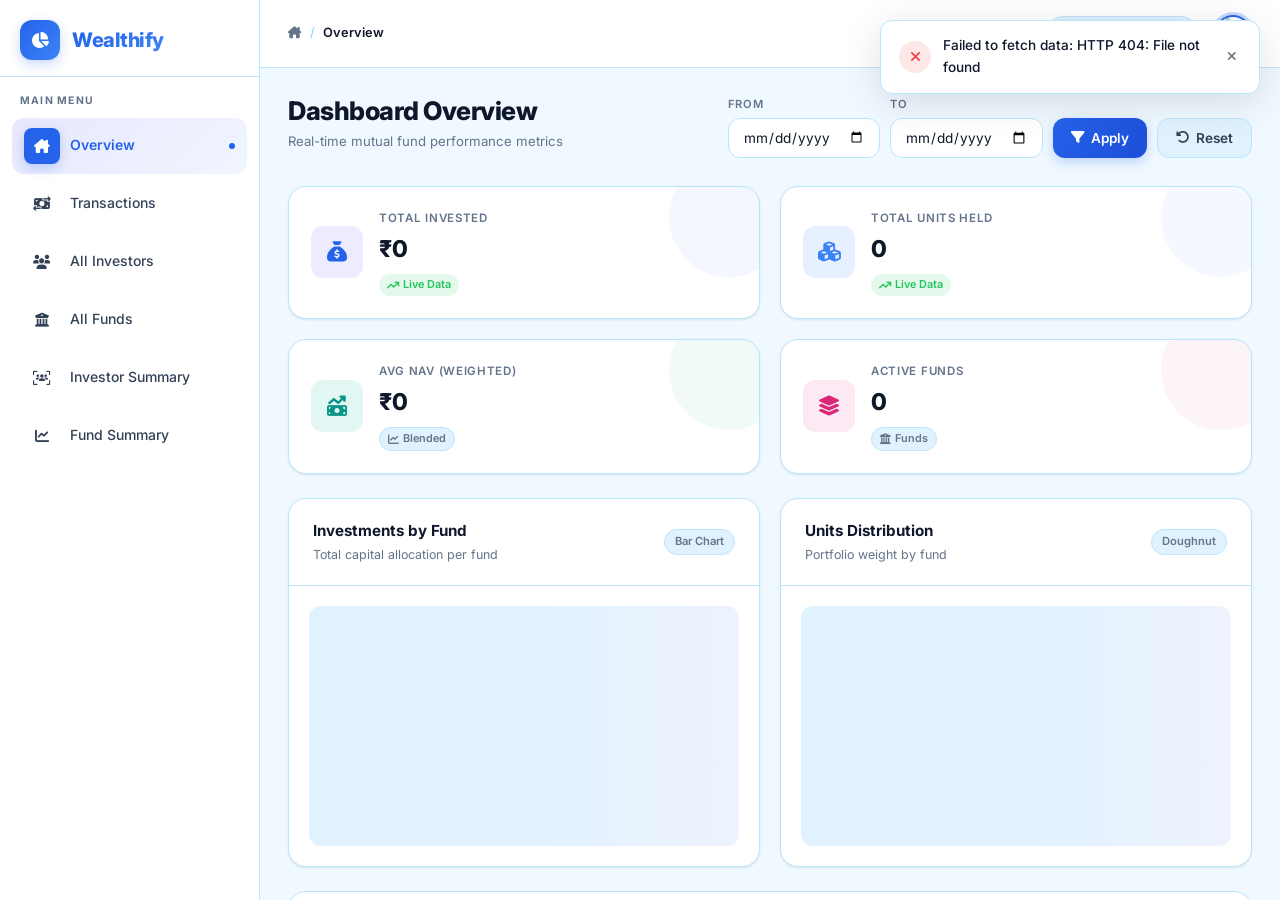
==== commit 5fe357ac: "Refactor frontend structure, backend routes, and config" ====
--- a/index.html
+++ b/index.html
@@ -18,7 +18,7 @@
     <script src="https://cdn.jsdelivr.net/npm/chart.js@4.4.0/dist/chart.umd.min.js"></script>
 
     <!-- Custom CSS -->
-    <link rel="stylesheet" href="style.css">
+    <link rel="stylesheet" href="css/style.css">
 </head>
 <body>
 
@@ -593,6 +593,6 @@
         </div>
     </div>
 
-    <script src="app.js?v=8"></script>
+    <script src="js/app.js"></script>
 </body>
 </html>
--- a/css/style.css
+++ b/css/style.css
@@ -0,0 +1,1330 @@
+/* ═══════════════════════════════════════════════════════════════
+   WEALTHIFY — style.css
+   Premium mutual fund dashboard — pure CSS design system
+   ═══════════════════════════════════════════════════════════════ */
+
+/* ── 1. DESIGN TOKENS ─────────────────────────────────────────── */
+:root {
+    --primary:          #2563eb;
+    --primary-light:    #60a5fa;
+    --primary-dark:     #1d4ed8;
+    --primary-glow:     rgba(37, 99, 235, 0.25);
+    --accent-blue:      #3b82f6;
+    --accent-teal:      #0d9488;
+    --accent-pink:      #db2777;
+    --accent-amber:     #d97706;
+
+    /* Light Mode */
+    --bg-base:          #f0f9ff;
+    --bg-surface:       #ffffff;
+    --bg-sidebar:       #ffffff;
+    --bg-elevated:      #e0f2fe;
+    --bg-hover:         rgba(37, 99, 235, 0.08);
+    --text-main:        #0f172a;
+    --text-secondary:   #334155;
+    --text-muted:       #64748b;
+    --border:           #bae6fd;
+    --border-strong:    #7dd3fc;
+    --shadow-sm:        0 1px 3px rgba(0,0,0,0.06), 0 1px 2px rgba(0,0,0,0.04);
+    --shadow-md:        0 4px 16px rgba(0,0,0,0.08);
+    --shadow-lg:        0 8px 40px rgba(0,0,0,0.12);
+    --sidebar-width:    260px;
+    --header-height:    68px;
+    --radius-sm:        8px;
+    --radius-md:        12px;
+    --radius-lg:        18px;
+    --transition:       0.2s cubic-bezier(0.4, 0, 0.2, 1);
+}
+
+
+
+/* ── 2. RESET & BASE ──────────────────────────────────────────── */
+*, *::before, *::after {
+    margin: 0;
+    padding: 0;
+    box-sizing: border-box;
+}
+
+html { scroll-behavior: smooth; }
+
+body {
+    font-family: 'Inter', -apple-system, BlinkMacSystemFont, sans-serif;
+    background-color: var(--bg-base);
+    color: var(--text-main);
+    line-height: 1.6;
+    font-size: 14px;
+    overflow-x: hidden;
+    -webkit-font-smoothing: antialiased;
+}
+
+a { text-decoration: none; color: inherit; }
+button { font-family: inherit; cursor: pointer; border: none; background: none; }
+img { display: block; }
+input, select { font-family: inherit; }
+
+/* ── 3. LAYOUT ────────────────────────────────────────────────── */
+.app-wrapper {
+    display: flex;
+    height: 100vh;
+    overflow: hidden;
+}
+
+/* ── 4. SIDEBAR ───────────────────────────────────────────────── */
+.sidebar {
+    width: var(--sidebar-width);
+    background: var(--bg-sidebar);
+    border-right: 1px solid var(--border);
+    display: flex;
+    flex-direction: column;
+    flex-shrink: 0;
+    z-index: 100;
+    transition: transform var(--transition);
+    overflow: hidden;
+    position: relative;
+}
+
+
+
+.sidebar-header {
+    display: flex;
+    align-items: center;
+    justify-content: space-between;
+    padding: 20px 20px 16px;
+    border-bottom: 1px solid var(--border);
+}
+
+.logo {
+    display: flex;
+    align-items: center;
+    gap: 12px;
+}
+
+.logo-icon {
+    width: 40px;
+    height: 40px;
+    border-radius: var(--radius-md);
+    background: linear-gradient(135deg, var(--primary), var(--accent-blue));
+    display: flex;
+    align-items: center;
+    justify-content: center;
+    color: #fff;
+    font-size: 1rem;
+    box-shadow: 0 4px 12px var(--primary-glow);
+    flex-shrink: 0;
+}
+
+.logo-text {
+    font-size: 1.25rem;
+    font-weight: 800;
+    letter-spacing: -0.5px;
+    background: linear-gradient(135deg, var(--primary), var(--accent-blue));
+    -webkit-background-clip: text;
+    -webkit-text-fill-color: transparent;
+    background-clip: text;
+}
+
+.sidebar-close {
+    display: none;
+    width: 32px;
+    height: 32px;
+    border-radius: var(--radius-sm);
+    background: var(--bg-elevated);
+    border: 1px solid var(--border);
+    color: var(--text-secondary);
+    align-items: center;
+    justify-content: center;
+    font-size: 0.9rem;
+    flex-shrink: 0;
+    cursor: pointer;
+}
+
+.sidebar-section-label {
+    font-size: 0.65rem;
+    font-weight: 700;
+    letter-spacing: 0.12em;
+    color: var(--text-muted);
+    padding: 16px 20px 8px;
+    text-transform: uppercase;
+}
+
+.nav-menu {
+    flex: 1;
+    padding: 0 12px;
+    display: flex;
+    flex-direction: column;
+    gap: 2px;
+    overflow-y: auto;
+}
+
+.nav-item {
+    display: flex;
+    align-items: center;
+    gap: 10px;
+    padding: 10px 12px;
+    border-radius: var(--radius-md);
+    color: var(--text-secondary);
+    font-weight: 500;
+    font-size: 0.875rem;
+    transition: all var(--transition);
+    position: relative;
+    cursor: pointer;
+    white-space: nowrap;
+    text-decoration: none;
+}
+
+.nav-item:hover {
+    background: var(--bg-hover);
+    color: var(--primary);
+}
+
+.nav-item.active {
+    background: linear-gradient(135deg, rgba(99,102,241,0.15), rgba(59,130,246,0.08));
+    color: var(--primary);
+    font-weight: 600;
+}
+
+
+
+.nav-icon {
+    width: 36px;
+    height: 36px;
+    border-radius: var(--radius-sm);
+    display: flex;
+    align-items: center;
+    justify-content: center;
+    font-size: 0.875rem;
+    background: transparent;
+    transition: all var(--transition);
+    flex-shrink: 0;
+}
+
+.nav-item.active .nav-icon {
+    background: var(--primary);
+    color: #fff;
+    box-shadow: 0 4px 12px var(--primary-glow);
+}
+
+.nav-indicator {
+    margin-left: auto;
+    width: 6px;
+    height: 6px;
+    border-radius: 50%;
+    background: var(--primary);
+    opacity: 0;
+    transition: opacity var(--transition);
+}
+
+.nav-item.active .nav-indicator { opacity: 1; }
+
+.sidebar-footer {
+    padding: 12px;
+    border-top: 1px solid var(--border);
+    margin-top: auto;
+}
+
+
+
+.api-status {
+    display: flex;
+    align-items: center;
+    gap: 8px;
+    padding: 8px 12px;
+    border-radius: var(--radius-md);
+    background: var(--bg-elevated);
+    border: 1px solid var(--border);
+}
+
+.status-dot {
+    width: 8px;
+    height: 8px;
+    border-radius: 50%;
+    background: var(--text-muted);
+    flex-shrink: 0;
+    transition: background 0.3s;
+}
+
+.status-dot.online  { background: #22c55e; box-shadow: 0 0 8px rgba(34,197,94,0.5); }
+.status-dot.offline { background: #ef4444; }
+.status-dot.connecting { background: var(--accent-amber); animation: pulse-dot 1.5s infinite; }
+
+.status-text {
+    font-size: 0.75rem;
+    color: var(--text-muted);
+    font-weight: 500;
+}
+
+@keyframes pulse-dot {
+    0%, 100% { opacity: 1; }
+    50%       { opacity: 0.4; }
+}
+
+/* Overlay for mobile */
+.sidebar-overlay {
+    display: none;
+    position: fixed;
+    inset: 0;
+    background: rgba(0,0,0,0.6);
+    z-index: 99;
+    backdrop-filter: blur(2px);
+}
+
+.sidebar-overlay.open { display: block; }
+
+/* ── 5. MAIN CONTENT ──────────────────────────────────────────── */
+.main-content {
+    flex: 1;
+    display: flex;
+    flex-direction: column;
+    overflow: hidden;
+    min-width: 0;
+}
+
+/* ── 6. TOP HEADER ────────────────────────────────────────────── */
+.top-header {
+    height: var(--header-height);
+    background: var(--bg-surface);
+    border-bottom: 1px solid var(--border);
+    display: flex;
+    align-items: center;
+    justify-content: space-between;
+    padding: 0 28px;
+    flex-shrink: 0;
+    z-index: 50;
+}
+
+.header-left {
+    display: flex;
+    align-items: center;
+    gap: 16px;
+}
+
+.hamburger {
+    display: none;
+    width: 36px;
+    height: 36px;
+    border-radius: var(--radius-sm);
+    background: var(--bg-elevated);
+    border: 1px solid var(--border);
+    color: var(--text-secondary);
+    align-items: center;
+    justify-content: center;
+    font-size: 0.9rem;
+    transition: all var(--transition);
+    cursor: pointer;
+}
+
+.hamburger:hover { color: var(--primary); border-color: var(--primary); }
+
+.breadcrumb {
+    display: flex;
+    align-items: center;
+    gap: 8px;
+    font-size: 0.8rem;
+    color: var(--text-muted);
+}
+
+.breadcrumb i { font-size: 0.75rem; }
+.breadcrumb-sep { color: var(--border-strong); }
+.breadcrumb-current { color: var(--text-main); font-weight: 600; }
+
+.header-right {
+    display: flex;
+    align-items: center;
+    gap: 16px;
+}
+
+.header-date {
+    display: flex;
+    align-items: center;
+    gap: 8px;
+    font-size: 0.8rem;
+    color: var(--text-muted);
+    background: var(--bg-elevated);
+    border: 1px solid var(--border);
+    padding: 6px 12px;
+    border-radius: 100px;
+}
+
+.header-date i { color: var(--primary); }
+
+.user-avatar { position: relative; cursor: pointer; }
+
+.user-avatar img {
+    width: 38px;
+    height: 38px;
+    border-radius: 50%;
+    border: 2px solid var(--primary);
+    box-shadow: 0 0 0 3px var(--primary-glow);
+    transition: box-shadow var(--transition);
+}
+
+.user-avatar:hover img { box-shadow: 0 0 0 5px var(--primary-glow); }
+
+.avatar-badge {
+    position: absolute;
+    bottom: 1px;
+    right: 1px;
+    width: 10px;
+    height: 10px;
+    border-radius: 50%;
+    background: #22c55e;
+    border: 2px solid var(--bg-surface);
+}
+
+/* ── 7. VIEWS CONTAINER ───────────────────────────────────────── */
+.views-container {
+    flex: 1;
+    overflow-y: auto;
+    padding: 28px;
+}
+
+.views-container::-webkit-scrollbar { width: 6px; }
+.views-container::-webkit-scrollbar-track { background: transparent; }
+.views-container::-webkit-scrollbar-thumb { background: var(--border-strong); border-radius: 3px; }
+.views-container::-webkit-scrollbar-thumb:hover { background: var(--primary); }
+
+.view {
+    display: none;
+    animation: viewIn 0.35s cubic-bezier(0.4, 0, 0.2, 1) forwards;
+}
+
+.view.active { display: block; }
+
+@keyframes viewIn {
+    from { opacity: 0; transform: translateY(16px); }
+    to   { opacity: 1; transform: translateY(0); }
+}
+
+/* ── 8. PAGE HEADER ───────────────────────────────────────────── */
+.page-header {
+    display: flex;
+    align-items: flex-start;
+    justify-content: space-between;
+    gap: 20px;
+    margin-bottom: 28px;
+    flex-wrap: wrap;
+}
+
+.page-title h1 {
+    font-size: 1.6rem;
+    font-weight: 800;
+    letter-spacing: -0.5px;
+    color: var(--text-main);
+    line-height: 1.2;
+}
+
+.page-subtitle {
+    font-size: 0.825rem;
+    color: var(--text-muted);
+    margin-top: 4px;
+}
+
+/* ── 9. FILTERS ───────────────────────────────────────────────── */
+.filters {
+    display: flex;
+    align-items: flex-end;
+    gap: 10px;
+    flex-wrap: wrap;
+}
+
+.filter-group {
+    display: flex;
+    flex-direction: column;
+    gap: 4px;
+}
+
+.filter-label {
+    font-size: 0.7rem;
+    font-weight: 600;
+    color: var(--text-muted);
+    text-transform: uppercase;
+    letter-spacing: 0.06em;
+}
+
+.date-input, .search-input {
+    background: var(--bg-surface);
+    border: 1.5px solid var(--border);
+    color: var(--text-main);
+    padding: 9px 14px;
+    border-radius: var(--radius-md);
+    font-size: 0.85rem;
+    outline: none;
+    transition: border-color var(--transition), box-shadow var(--transition);
+    height: 40px;
+}
+
+.date-input:focus, .search-input:focus {
+    border-color: var(--primary);
+    box-shadow: 0 0 0 3px var(--primary-glow);
+}
+
+.date-input { min-width: 140px; }
+
+.search-group { position: relative; }
+
+.search-icon {
+    position: absolute;
+    left: 12px;
+    top: 50%;
+    transform: translateY(-50%);
+    color: var(--text-muted);
+    font-size: 0.8rem;
+    pointer-events: none;
+}
+
+.search-group .search-input {
+    padding-left: 34px;
+    min-width: 220px;
+}
+
+/* ── 10. BUTTONS ──────────────────────────────────────────────── */
+.btn {
+    display: inline-flex;
+    align-items: center;
+    gap: 6px;
+    padding: 0 18px;
+    height: 40px;
+    border-radius: var(--radius-md);
+    font-size: 0.85rem;
+    font-weight: 600;
+    transition: all var(--transition);
+    white-space: nowrap;
+    flex-shrink: 0;
+    cursor: pointer;
+}
+
+.btn-primary {
+    background: linear-gradient(135deg, var(--primary), var(--primary-dark));
+    color: #fff;
+    box-shadow: 0 4px 12px var(--primary-glow);
+    border: none;
+}
+
+.btn-primary:hover {
+    background: linear-gradient(135deg, var(--primary-light), var(--primary));
+    box-shadow: 0 6px 20px var(--primary-glow);
+    transform: translateY(-1px);
+}
+
+.btn-primary:active { transform: translateY(0); }
+
+.btn-ghost {
+    background: var(--bg-elevated);
+    border: 1.5px solid var(--border);
+    color: var(--text-secondary);
+}
+
+.btn-ghost:hover {
+    border-color: var(--primary);
+    color: var(--primary);
+}
+
+/* ── 11. STATS GRID ───────────────────────────────────────────── */
+.stats-grid {
+    display: grid;
+    grid-template-columns: repeat(4, 1fr);
+    gap: 20px;
+    margin-bottom: 24px;
+}
+
+.stat-card {
+    background: var(--bg-surface);
+    border: 1px solid var(--border);
+    border-radius: var(--radius-lg);
+    padding: 22px;
+    display: flex;
+    align-items: center;
+    gap: 16px;
+    box-shadow: var(--shadow-sm);
+    position: relative;
+    overflow: hidden;
+    transition: box-shadow var(--transition), transform var(--transition);
+}
+
+.stat-card:hover {
+    box-shadow: var(--shadow-md);
+    transform: translateY(-2px);
+}
+
+.stat-card-bg {
+    position: absolute;
+    top: -30px;
+    right: -30px;
+    width: 120px;
+    height: 120px;
+    border-radius: 50%;
+    opacity: 0.05;
+    pointer-events: none;
+    transition: opacity var(--transition);
+}
+
+.stat-card:nth-child(1) .stat-card-bg { background: var(--primary); }
+.stat-card:nth-child(2) .stat-card-bg { background: var(--accent-blue); }
+.stat-card:nth-child(3) .stat-card-bg { background: var(--accent-teal); }
+.stat-card:nth-child(4) .stat-card-bg { background: var(--accent-pink); }
+.stat-card:hover .stat-card-bg { opacity: 0.12; }
+
+.stat-icon {
+    width: 52px;
+    height: 52px;
+    border-radius: var(--radius-md);
+    display: flex;
+    align-items: center;
+    justify-content: center;
+    font-size: 1.25rem;
+    flex-shrink: 0;
+}
+
+.stat-icon-purple { background: rgba(99,102,241,0.12); color: var(--primary); }
+.stat-icon-blue   { background: rgba(59,130,246,0.12);  color: var(--accent-blue); }
+.stat-icon-teal   { background: rgba(20,184,166,0.12);  color: var(--accent-teal); }
+.stat-icon-pink   { background: rgba(236,72,153,0.12);  color: var(--accent-pink); }
+
+.stat-content { min-width: 0; flex: 1; }
+
+.stat-label {
+    font-size: 0.72rem;
+    font-weight: 600;
+    color: var(--text-muted);
+    text-transform: uppercase;
+    letter-spacing: 0.06em;
+    margin-bottom: 4px;
+}
+
+.stat-value {
+    font-size: 1.45rem;
+    font-weight: 800;
+    letter-spacing: -0.5px;
+    color: var(--text-main);
+    white-space: nowrap;
+    overflow: hidden;
+    text-overflow: ellipsis;
+}
+
+.stat-badge {
+    display: inline-flex;
+    align-items: center;
+    gap: 4px;
+    font-size: 0.68rem;
+    font-weight: 600;
+    padding: 2px 8px;
+    border-radius: 100px;
+    margin-top: 6px;
+}
+
+.stat-badge-up      { background: rgba(34,197,94,0.12);  color: #22c55e; }
+.stat-badge-down    { background: rgba(239,68,68,0.12);   color: #ef4444; }
+.stat-badge-neutral { background: var(--bg-elevated);     color: var(--text-muted); border: 1px solid var(--border); }
+
+/* ── 12. CARDS ────────────────────────────────────────────────── */
+.card {
+    background: var(--bg-surface);
+    border: 1px solid var(--border);
+    border-radius: var(--radius-lg);
+    box-shadow: var(--shadow-sm);
+    overflow: hidden;
+}
+
+.card-header {
+    display: flex;
+    align-items: center;
+    justify-content: space-between;
+    padding: 20px 24px;
+    border-bottom: 1px solid var(--border);
+}
+
+.card-title {
+    font-size: 0.95rem;
+    font-weight: 700;
+    color: var(--text-main);
+}
+
+.card-subtitle {
+    font-size: 0.78rem;
+    color: var(--text-muted);
+    margin-top: 2px;
+}
+
+.card-actions { display: flex; align-items: center; gap: 8px; }
+
+.chart-badge {
+    font-size: 0.7rem;
+    font-weight: 600;
+    background: var(--bg-elevated);
+    border: 1px solid var(--border);
+    color: var(--text-muted);
+    padding: 3px 10px;
+    border-radius: 100px;
+}
+
+/* ── 13. CHARTS ───────────────────────────────────────────────── */
+.charts-grid {
+    display: grid;
+    grid-template-columns: 1fr 1fr;
+    gap: 20px;
+    margin-bottom: 24px;
+}
+
+.chart-card { display: flex; flex-direction: column; }
+
+.chart-wrap {
+    position: relative;
+    height: 280px;
+    padding: 20px;
+}
+
+.chart-wrap canvas {
+    position: relative;
+    z-index: 2;
+    width: 100% !important;
+    height: 100% !important;
+}
+
+.chart-skeleton {
+    position: absolute;
+    inset: 20px;
+    border-radius: var(--radius-md);
+    background: linear-gradient(90deg, var(--bg-elevated) 25%, var(--bg-hover) 50%, var(--bg-elevated) 75%);
+    background-size: 200% 100%;
+    animation: shimmer 1.6s infinite;
+    z-index: 3;
+    transition: opacity 0.4s;
+}
+
+.chart-skeleton.hidden { opacity: 0; pointer-events: none; }
+
+@keyframes shimmer {
+    0%   { background-position: -200% 0; }
+    100% { background-position:  200% 0; }
+}
+
+/* ── 14. TABLES ───────────────────────────────────────────────── */
+.table-card { padding: 0; }
+.table-responsive { overflow-x: auto; }
+
+.data-table {
+    width: 100%;
+    border-collapse: collapse;
+    font-size: 0.875rem;
+}
+
+.data-table thead tr { background: var(--bg-elevated); }
+
+.data-table th {
+    padding: 12px 20px;
+    text-align: left;
+    font-size: 0.7rem;
+    font-weight: 700;
+    text-transform: uppercase;
+    letter-spacing: 0.08em;
+    color: var(--text-muted);
+    border-bottom: 1px solid var(--border);
+    white-space: nowrap;
+    user-select: none;
+}
+
+.data-table th.text-right,
+.data-table td.text-right { text-align: right; }
+
+.data-table th.sortable { cursor: pointer; transition: color var(--transition); }
+.data-table th.sortable:hover { color: var(--primary); }
+.data-table th.sort-asc  .sort-icon,
+.data-table th.sort-desc .sort-icon { color: var(--primary); opacity: 1; }
+
+.sort-icon { margin-left: 4px; font-size: 0.6rem; opacity: 0.4; transition: all var(--transition); }
+.data-table th.sortable:hover .sort-icon { opacity: 1; }
+
+.data-table td {
+    padding: 14px 20px;
+    border-bottom: 1px solid var(--border);
+    color: var(--text-secondary);
+    transition: background var(--transition);
+}
+
+.data-table tbody tr:last-child td { border-bottom: none; }
+
+.data-table tbody tr:hover td {
+    background: var(--bg-hover);
+    color: var(--text-main);
+}
+
+/* Skeleton rows */
+.skeleton-row td { padding: 14px 20px; border-bottom: 1px solid var(--border); }
+
+.skeleton-line {
+    height: 14px;
+    border-radius: 7px;
+    background: linear-gradient(90deg, var(--bg-elevated) 25%, var(--bg-hover) 50%, var(--bg-elevated) 75%);
+    background-size: 200% 100%;
+    animation: shimmer 1.6s infinite;
+}
+
+/* Fund pill */
+.fund-tag {
+    display: inline-flex;
+    align-items: center;
+    padding: 3px 10px;
+    border-radius: 100px;
+    font-size: 0.75rem;
+    font-weight: 600;
+    background: rgba(99,102,241,0.1);
+    color: var(--primary);
+    white-space: nowrap;
+}
+
+/* Amount */
+.amount-text {
+    font-weight: 700;
+    color: var(--text-main);
+    font-variant-numeric: tabular-nums;
+}
+
+/* Row index */
+.row-index {
+    display: inline-flex;
+    align-items: center;
+    justify-content: center;
+    width: 26px;
+    height: 26px;
+    border-radius: 6px;
+    background: var(--bg-elevated);
+    font-size: 0.75rem;
+    font-weight: 700;
+    color: var(--text-muted);
+}
+
+/* Empty state */
+.table-empty {
+    text-align: center;
+    padding: 56px 20px;
+    color: var(--text-muted);
+}
+
+.table-empty i { font-size: 2.5rem; margin-bottom: 12px; display: block; opacity: 0.35; }
+.table-empty p { font-size: 0.875rem; }
+
+/* ── 15. PAGINATION ───────────────────────────────────────────── */
+.pagination-bar {
+    display: flex;
+    align-items: center;
+    justify-content: space-between;
+    padding: 14px 20px;
+    border-top: 1px solid var(--border);
+    background: var(--bg-elevated);
+}
+
+.pagination-info {
+    font-size: 0.78rem;
+    color: var(--text-muted);
+}
+
+.pagination-controls {
+    display: flex;
+    align-items: center;
+    gap: 8px;
+}
+
+.pag-btn {
+    display: inline-flex;
+    align-items: center;
+    gap: 5px;
+    padding: 6px 14px;
+    border-radius: var(--radius-sm);
+    font-size: 0.8rem;
+    font-weight: 600;
+    background: var(--bg-surface);
+    border: 1.5px solid var(--border);
+    color: var(--text-secondary);
+    transition: all var(--transition);
+    cursor: pointer;
+}
+
+.pag-btn:hover:not(:disabled) {
+    border-color: var(--primary);
+    color: var(--primary);
+    background: var(--bg-hover);
+}
+
+.pag-btn:disabled { opacity: 0.4; cursor: not-allowed; }
+
+.pag-current {
+    min-width: 32px;
+    height: 32px;
+    display: inline-flex;
+    align-items: center;
+    justify-content: center;
+    border-radius: var(--radius-sm);
+    background: var(--primary);
+    color: #fff;
+    font-size: 0.8rem;
+    font-weight: 700;
+    box-shadow: 0 2px 8px var(--primary-glow);
+}
+
+/* ── 16. TOAST ────────────────────────────────────────────────── */
+#toast-container {
+    position: fixed;
+    top: 20px;
+    right: 20px;
+    z-index: 9999;
+    display: flex;
+    flex-direction: column;
+    gap: 10px;
+    pointer-events: none;
+}
+
+.toast {
+    display: flex;
+    align-items: center;
+    gap: 12px;
+    padding: 14px 18px;
+    border-radius: var(--radius-md);
+    background: var(--bg-surface);
+    border: 1px solid var(--border);
+    box-shadow: var(--shadow-lg);
+    min-width: 280px;
+    max-width: 380px;
+    pointer-events: all;
+    animation: toastIn 0.35s cubic-bezier(0.34, 1.56, 0.64, 1) forwards;
+}
+
+.toast.removing { animation: toastOut 0.25s ease forwards; }
+
+@keyframes toastIn {
+    from { opacity: 0; transform: translateX(120%); }
+    to   { opacity: 1; transform: translateX(0); }
+}
+
+@keyframes toastOut {
+    from { opacity: 1; transform: translateX(0); }
+    to   { opacity: 0; transform: translateX(120%); }
+}
+
+.toast-icon {
+    width: 32px;
+    height: 32px;
+    border-radius: 50%;
+    display: flex;
+    align-items: center;
+    justify-content: center;
+    font-size: 0.9rem;
+    flex-shrink: 0;
+}
+
+.toast-success .toast-icon { background: rgba(34,197,94,0.12); color: #22c55e; }
+.toast-error   .toast-icon { background: rgba(239,68,68,0.12);  color: #ef4444; }
+.toast-info    .toast-icon { background: rgba(99,102,241,0.12); color: var(--primary); }
+
+.toast-message { flex: 1; color: var(--text-main); font-weight: 500; font-size: 0.85rem; }
+
+.toast-close {
+    color: var(--text-muted);
+    cursor: pointer;
+    font-size: 0.8rem;
+    padding: 4px;
+    transition: color var(--transition);
+    background: none;
+    border: none;
+}
+
+.toast-close:hover { color: var(--text-main); }
+
+/* ── 17. UTILITIES ────────────────────────────────────────────── */
+.hidden { display: none !important; }
+.text-right { text-align: right; }
+.mt-24 { margin-top: 24px; }
+
+/* ── 19. DATA MANAGEMENT CRUD VIEWS ───────────────────────────── */
+.crud-tabs {
+    display: flex;
+    gap: 8px;
+    margin-bottom: 24px;
+    border-bottom: 1.5px solid var(--border);
+    padding-bottom: 8px;
+}
+
+.crud-tab {
+    display: inline-flex;
+    align-items: center;
+    gap: 8px;
+    padding: 10px 18px;
+    font-size: 0.9rem;
+    font-weight: 600;
+    color: var(--text-secondary);
+    border-radius: var(--radius-md);
+    transition: all var(--transition);
+}
+
+.crud-tab:hover {
+    background: var(--bg-hover);
+    color: var(--primary);
+}
+
+.crud-tab.active {
+    background: linear-gradient(135deg, rgba(99,102,241,0.15), rgba(59,130,246,0.08));
+    color: var(--primary);
+}
+
+.crud-tab-panel {
+    display: none;
+}
+
+.crud-tab-panel.active {
+    display: block;
+    animation: viewIn 0.3s forwards;
+}
+
+.crud-panel-header {
+    display: flex;
+    align-items: center;
+    justify-content: space-between;
+    gap: 20px;
+    margin-bottom: 18px;
+    flex-wrap: wrap;
+}
+
+/* CRUD Modal */
+.crud-modal-overlay {
+    display: none;
+    position: fixed;
+    inset: 0;
+    background: rgba(15, 23, 42, 0.6);
+    backdrop-filter: blur(4px);
+    z-index: 1000;
+    align-items: center;
+    justify-content: center;
+    padding: 20px;
+}
+
+.crud-modal-overlay.active {
+    display: flex;
+}
+
+.crud-modal {
+    background: var(--bg-surface);
+    border: 1px solid var(--border);
+    border-radius: var(--radius-lg);
+    box-shadow: var(--shadow-lg);
+    width: 100%;
+    max-width: 500px;
+    max-height: 90vh;
+    display: flex;
+    flex-direction: column;
+    overflow: hidden;
+    animation: modalIn 0.3s cubic-bezier(0.34, 1.56, 0.64, 1) forwards;
+}
+
+@keyframes modalIn {
+    from { transform: scale(0.95); opacity: 0; }
+    to { transform: scale(1); opacity: 1; }
+}
+
+.crud-modal-header {
+    display: flex;
+    align-items: center;
+    justify-content: space-between;
+    padding: 18px 24px;
+    border-bottom: 1px solid var(--border);
+}
+
+.crud-modal-header h3 {
+    font-size: 1.1rem;
+    font-weight: 700;
+    color: var(--text-main);
+}
+
+.crud-modal-close {
+    font-size: 1.5rem;
+    color: var(--text-muted);
+    background: none;
+    border: none;
+    cursor: pointer;
+    transition: color var(--transition);
+}
+
+.crud-modal-close:hover {
+    color: var(--text-main);
+}
+
+.crud-modal-body {
+    padding: 24px;
+    overflow-y: auto;
+    flex: 1;
+}
+
+.crud-modal-footer {
+    display: flex;
+    align-items: center;
+    justify-content: flex-end;
+    gap: 12px;
+    padding: 16px 24px;
+    border-top: 1px solid var(--border);
+    background: var(--bg-base);
+}
+
+.form-group {
+    display: flex;
+    flex-direction: column;
+    gap: 6px;
+    margin-bottom: 16px;
+}
+
+.form-group:last-child {
+    margin-bottom: 0;
+}
+
+.form-label {
+    font-size: 0.75rem;
+    font-weight: 600;
+    color: var(--text-secondary);
+    text-transform: uppercase;
+    letter-spacing: 0.04em;
+}
+
+.form-input, .form-select {
+    width: 100%;
+    height: 40px;
+    background: var(--bg-surface);
+    border: 1.5px solid var(--border);
+    color: var(--text-main);
+    padding: 8px 12px;
+    border-radius: var(--radius-md);
+    font-size: 0.875rem;
+    outline: none;
+    transition: all var(--transition);
+}
+
+.form-input:focus, .form-select:focus {
+    border-color: var(--primary);
+    box-shadow: 0 0 0 3px var(--primary-glow);
+}
+
+/* Pagination Footer */
+.pagination-footer {
+    display: flex;
+    align-items: center;
+    justify-content: space-between;
+    padding: 16px 24px;
+    border-top: 1px solid var(--border);
+    background: var(--bg-surface);
+    font-size: 0.825rem;
+    color: var(--text-muted);
+}
+
+.pagination-btn-group {
+    display: flex;
+    gap: 6px;
+}
+
+.pagination-btn {
+    display: inline-flex;
+    align-items: center;
+    justify-content: center;
+    width: 32px;
+    height: 32px;
+    border-radius: var(--radius-sm);
+    border: 1px solid var(--border);
+    color: var(--text-secondary);
+    font-weight: 600;
+    transition: all var(--transition);
+    cursor: pointer;
+}
+
+.pagination-btn:hover:not(:disabled) {
+    background: var(--bg-hover);
+    color: var(--primary);
+    border-color: var(--primary);
+}
+
+.pagination-btn.active {
+    background: var(--primary);
+    color: #fff;
+    border-color: var(--primary);
+    box-shadow: 0 2px 6px var(--primary-glow);
+}
+
+.pagination-btn:disabled {
+    opacity: 0.5;
+    cursor: not-allowed;
+}
+
+/* Action icons inside table */
+.action-btn-group {
+    display: flex;
+    justify-content: center;
+    gap: 8px;
+}
+
+.action-btn {
+    width: 32px;
+    height: 32px;
+    border-radius: var(--radius-sm);
+    display: inline-flex;
+    align-items: center;
+    justify-content: center;
+    font-size: 0.85rem;
+    transition: all var(--transition);
+    cursor: pointer;
+}
+
+.action-btn-edit {
+    background: rgba(37, 99, 235, 0.08);
+    color: var(--primary);
+    border: 1px solid rgba(37, 99, 235, 0.2);
+}
+
+.action-btn-edit:hover {
+    background: var(--primary);
+    color: #fff;
+}
+
+.action-btn-delete {
+    background: rgba(239, 68, 68, 0.08);
+    color: #ef4444;
+    border: 1px solid rgba(239, 68, 68, 0.2);
+}
+
+.action-btn-delete:hover {
+    background: #ef4444;
+    color: #fff;
+}
+
+/* ── 17. ACCORDION / TREE DETAILS ─────────────────────────────── */
+.accordion-parent-row {
+    cursor: pointer;
+    transition: background-color var(--transition), transform var(--transition);
+}
+
+.accordion-parent-row:hover {
+    background-color: var(--bg-hover) !important;
+}
+
+.accordion-parent-row.expanded {
+    background-color: rgba(99, 102, 241, 0.04) !important;
+}
+
+.accordion-chevron-cell {
+    width: 40px;
+    text-align: center;
+    padding-right: 0 !important;
+}
+
+.accordion-chevron {
+    display: inline-block;
+    transition: transform var(--transition);
+    color: var(--text-muted);
+}
+
+.accordion-parent-row.expanded .accordion-chevron {
+    transform: rotate(90deg);
+    color: var(--primary);
+}
+
+.nested-table-row {
+    background: transparent !important;
+}
+
+.nested-table-row.hidden {
+    display: none;
+}
+
+.nested-table-container {
+    padding: 16px 24px;
+    background: rgba(255, 255, 255, 0.02);
+    border: 1px solid var(--border);
+    border-radius: var(--radius-md);
+    margin: 8px 12px 16px 52px;
+    box-shadow: inset var(--shadow-sm);
+    backdrop-filter: blur(10px);
+    -webkit-backdrop-filter: blur(10px);
+    animation: slideDown 0.25s cubic-bezier(0.4, 0, 0.2, 1) forwards;
+}
+
+@keyframes slideDown {
+    from {
+        opacity: 0;
+        transform: translateY(-8px);
+    }
+    to {
+        opacity: 1;
+        transform: translateY(0);
+    }
+}
+
+.nested-table {
+    width: 100%;
+    border-collapse: collapse;
+    font-size: 0.825rem;
+}
+
+.nested-table th {
+    font-weight: 700;
+    color: var(--text-muted);
+    text-transform: uppercase;
+    font-size: 0.7rem;
+    letter-spacing: 0.05em;
+    padding: 8px 12px;
+    border-bottom: 1.5px solid var(--border);
+    text-align: left;
+}
+
+.nested-table th.text-right,
+.nested-table td.text-right {
+    text-align: right;
+}
+
+.nested-table td {
+    padding: 10px 12px;
+    border-bottom: 1px solid rgba(255, 255, 255, 0.03);
+    color: var(--text-secondary);
+}
+
+.nested-table tr:last-child td {
+    border-bottom: none;
+}
+
+.nested-table tr:hover td {
+    color: var(--text-main);
+    background: rgba(255, 255, 255, 0.01);
+}
+
+/* ── 18. RESPONSIVE ───────────────────────────────────────────── */
+@media (max-width: 1280px) {
+    .stats-grid { grid-template-columns: repeat(2, 1fr); }
+}
+
+@media (max-width: 960px) {
+    .charts-grid { grid-template-columns: 1fr; }
+
+    .sidebar {
+        position: fixed;
+        top: 0;
+        left: 0;
+        height: 100%;
+        transform: translateX(-100%);
+        box-shadow: var(--shadow-lg);
+    }
+
+    .sidebar.open { transform: translateX(0); }
+
+    .sidebar-close { display: flex; }
+
+    .hamburger { display: flex; }
+
+    .views-container { padding: 20px 16px; }
+
+    .page-header {
+        flex-direction: column;
+        align-items: flex-start;
+    }
+}
+
+@media (max-width: 600px) {
+    .stats-grid { grid-template-columns: 1fr; }
+    .top-header { padding: 0 16px; }
+    .header-date { display: none; }
+    .stat-value { font-size: 1.2rem; }
+    .filters { flex-direction: column; align-items: stretch; }
+    .date-input, .search-input { min-width: unset; width: 100%; }
+    .btn { justify-content: center; }
+}
